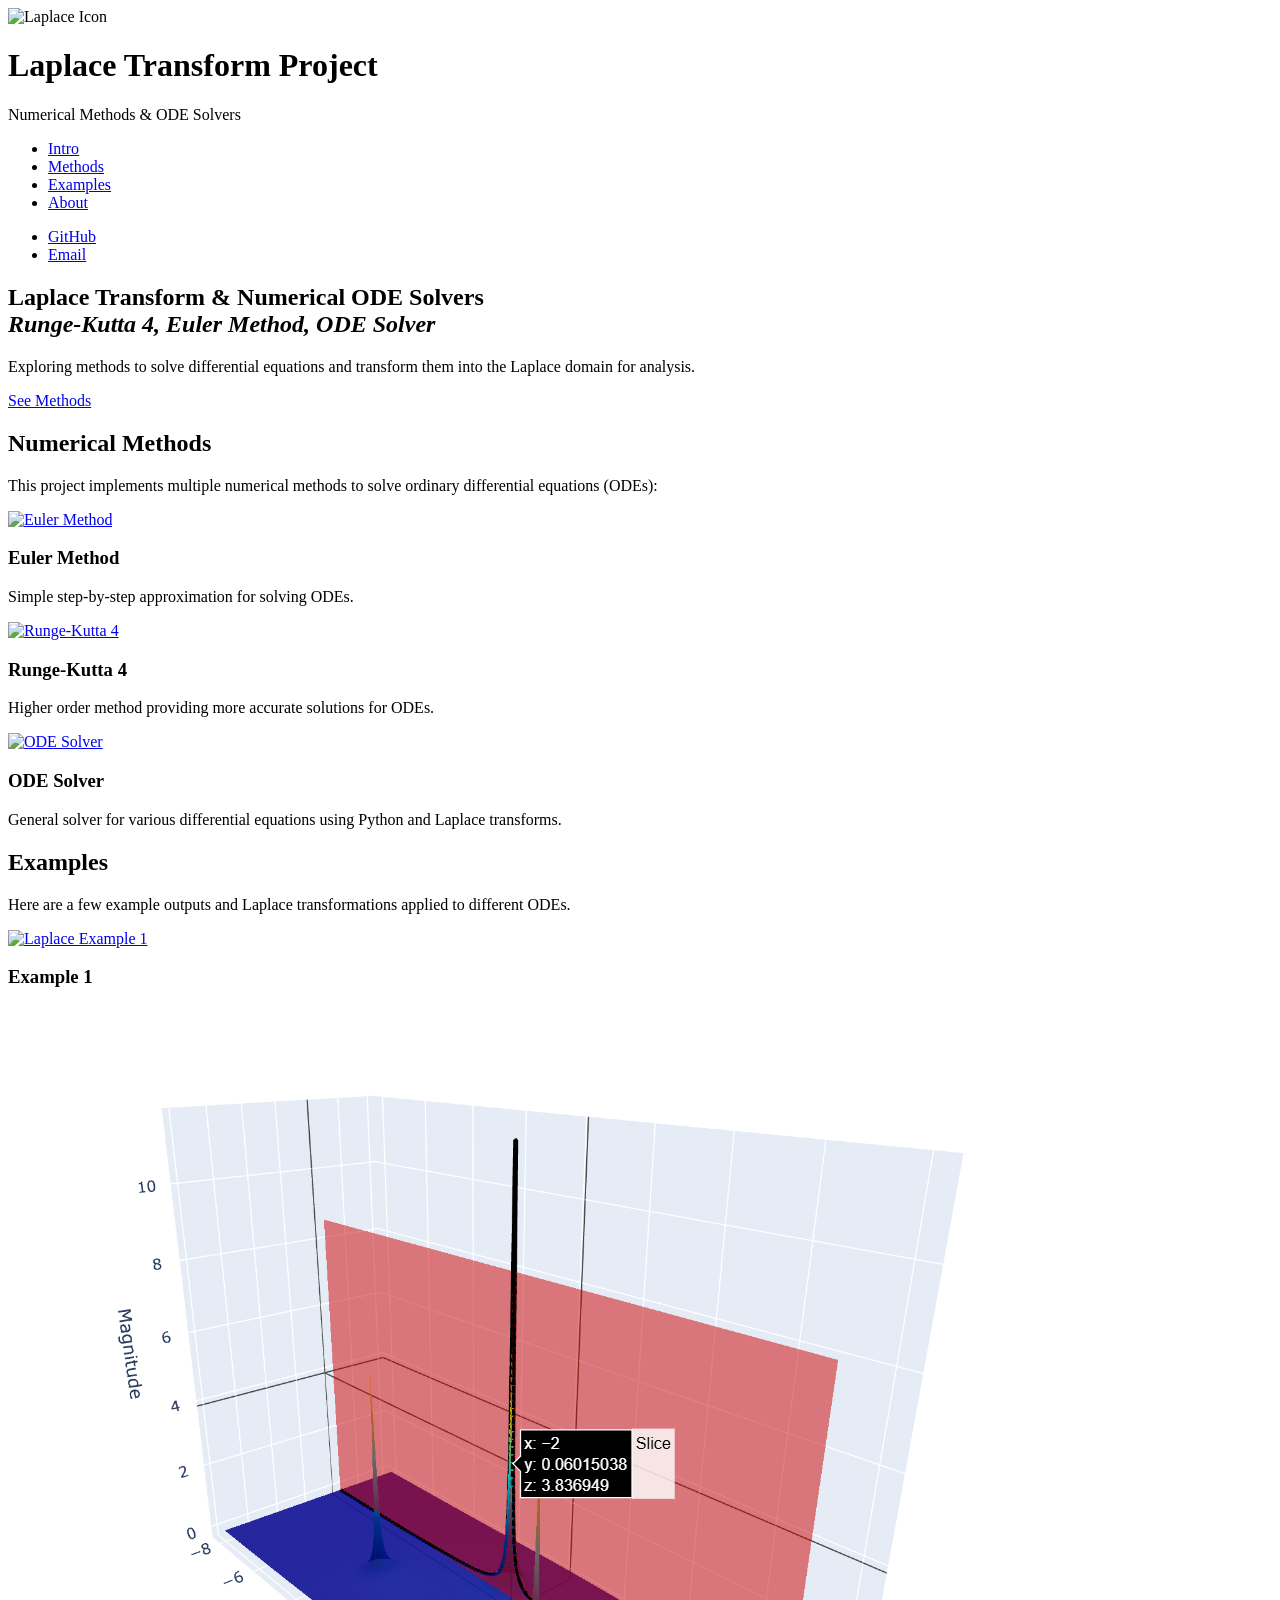
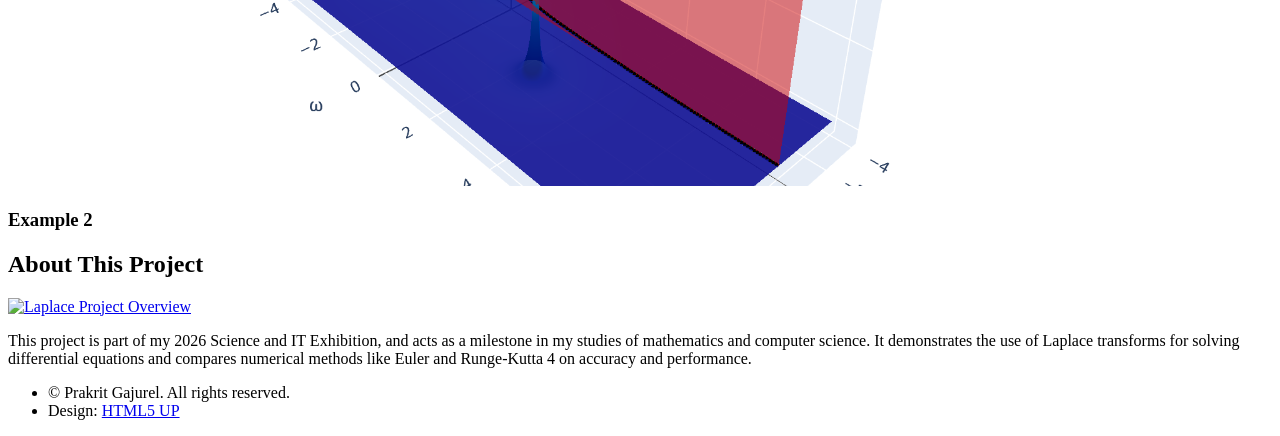
==== laplace.html @ b8f86371 "Create laplace.html" ====
<!DOCTYPE HTML>
<!--
	Prologue by HTML5 UP
	html5up.net | @ajlkn
	Free for personal and commercial use under the CCA 3.0 license (html5up.net/license)
-->
<html>
	<head>
		<title>Laplace Transform Project</title>
		<meta charset="utf-8" />
		<meta name="viewport" content="width=device-width, initial-scale=1, user-scalable=no" />
		<link rel="stylesheet" href="assets/css/main.css" />
	</head>
	<body class="is-preload">

		<!-- Header -->
		<div id="header">

			<div class="top">

				<!-- Logo -->
				<div id="logo">
					<span class="image avatar48"><img src="images/laplace_icon.png" alt="Laplace Icon" /></span>
					<h1 id="title">Laplace Transform Project</h1>
					<p>Numerical Methods & ODE Solvers</p>
				</div>

				<!-- Nav -->
				<nav id="nav">
					<ul>
						<li><a href="#top" id="top-link"><span class="icon solid fa-home">Intro</span></a></li>
						<li><a href="#methods" id="methods-link"><span class="icon solid fa-th">Methods</span></a></li>
						<li><a href="#examples" id="examples-link"><span class="icon solid fa-code">Examples</span></a></li>
						<li><a href="#about" id="about-link"><span class="icon solid fa-user">About</span></a></li>
					</ul>
				</nav>

			</div>

			<div class="bottom">

				<!-- Social Icons -->
				<ul class="icons">
					<li><a href="https://github.com/GodChungus" class="icon brands fa-github"><span class="label">GitHub</span></a></li>
					<li><a href="mailto:pgajurel111@gmail.com" class="icon solid fa-envelope"><span class="label">Email</span></a></li>
				</ul>

			</div>

		</div>

		<!-- Main -->
		<div id="main">

			<!-- Intro -->
			<section id="top" class="one dark cover">
				<div class="container">
					<header>
						<h2 class="alt">Laplace Transform & Numerical ODE Solvers<br />
						<em>Runge-Kutta 4, Euler Method, ODE Solver</em></h2>
						<p>Exploring methods to solve differential equations and transform them into the Laplace domain for analysis.</p>
					</header>
					<footer>
						<a href="#methods" class="button scrolly">See Methods</a>
					</footer>
				</div>
			</section>

			<!-- Methods -->
			<section id="methods" class="two">
				<div class="container">

					<header>
						<h2>Numerical Methods</h2>
					</header>

					<p>This project implements multiple numerical methods to solve ordinary differential equations (ODEs):</p>

					<div class="row">
						<div class="col-4 col-12-mobile">
							<article class="item">
								<a href="#" class="image fit"><img src="images/euler.png" alt="Euler Method" /></a>
								<header>
									<h3>Euler Method</h3>
								</header>
								<p>Simple step-by-step approximation for solving ODEs.</p>
							</article>
						</div>
						<div class="col-4 col-12-mobile">
							<article class="item">
								<a href="#" class="image fit"><img src="images/rk4.png" alt="Runge-Kutta 4" /></a>
								<header>
									<h3>Runge-Kutta 4</h3>
								</header>
								<p>Higher order method providing more accurate solutions for ODEs.</p>
							</article>
						</div>
						<div class="col-4 col-12-mobile">
							<article class="item">
								<a href="#" class="image fit"><img src="images/odesol.png" alt="ODE Solver" /></a>
								<header>
									<h3>ODE Solver</h3>
								</header>
								<p>General solver for various differential equations using Python and Laplace transforms.</p>
							</article>
						</div>
					</div>

				</div>
			</section>

			<!-- Examples -->
			<section id="examples" class="three">
				<div class="container">

					<header>
						<h2>Examples</h2>
					</header>

					<p>Here are a few example outputs and Laplace transformations applied to different ODEs.</p>

					<div class="row">
						<div class="col-6 col-12-mobile">
							<article class="item">
								<a href="#" class="image fit"><img src="images/laplacetrans.png" alt="Laplace Example 1" /></a>
								<header>
									<h3>Example 1</h3>
								</header>
							</article>
						</div>
						<div class="col-6 col-12-mobile">
							<article class="item">
								<a href="#" class="image fit"><img src="images/laplace ex.png" alt="Laplace Example 2" /></a>
								<header>
									<h3>Example 2</h3>
								</header>
							</article>
						</div>
					</div>

				</div>
			</section>

			<!-- About -->
			<section id="about" class="four">
				<div class="container">

					<header>
						<h2>About This Project</h2>
					</header>

					<a href="#" class="image featured"><img src="images/laplace_project.png" alt="Laplace Project Overview" /></a>

					<p>This project is part of my 2026 Science and IT Exhibition, and acts as a milestone in my studies
                        of mathematics and computer science. It demonstrates the use of Laplace transforms for solving 
                        differential equations and compares numerical methods like Euler and Runge-Kutta 4 on accuracy
                        and performance.</p>

				</div>
			</section>

		</div>

		<!-- Footer -->
		<div id="footer">
			<ul class="copyright">
				<li>&copy; Prakrit Gajurel. All rights reserved.</li>
				<li>Design: <a href="http://html5up.net">HTML5 UP</a></li>
			</ul>
		</div>

		<!-- Scripts -->
		<script src="assets/js/jquery.min.js"></script>
		<script src="assets/js/jquery.scrolly.min.js"></script>
		<script src="assets/js/jquery.scrollex.min.js"></script>
		<script src="assets/js/browser.min.js"></script>
		<script src="assets/js/breakpoints.min.js"></script>
		<script src="assets/js/util.js"></script>
		<script src="assets/js/main.js"></script>

	</body>
</html>
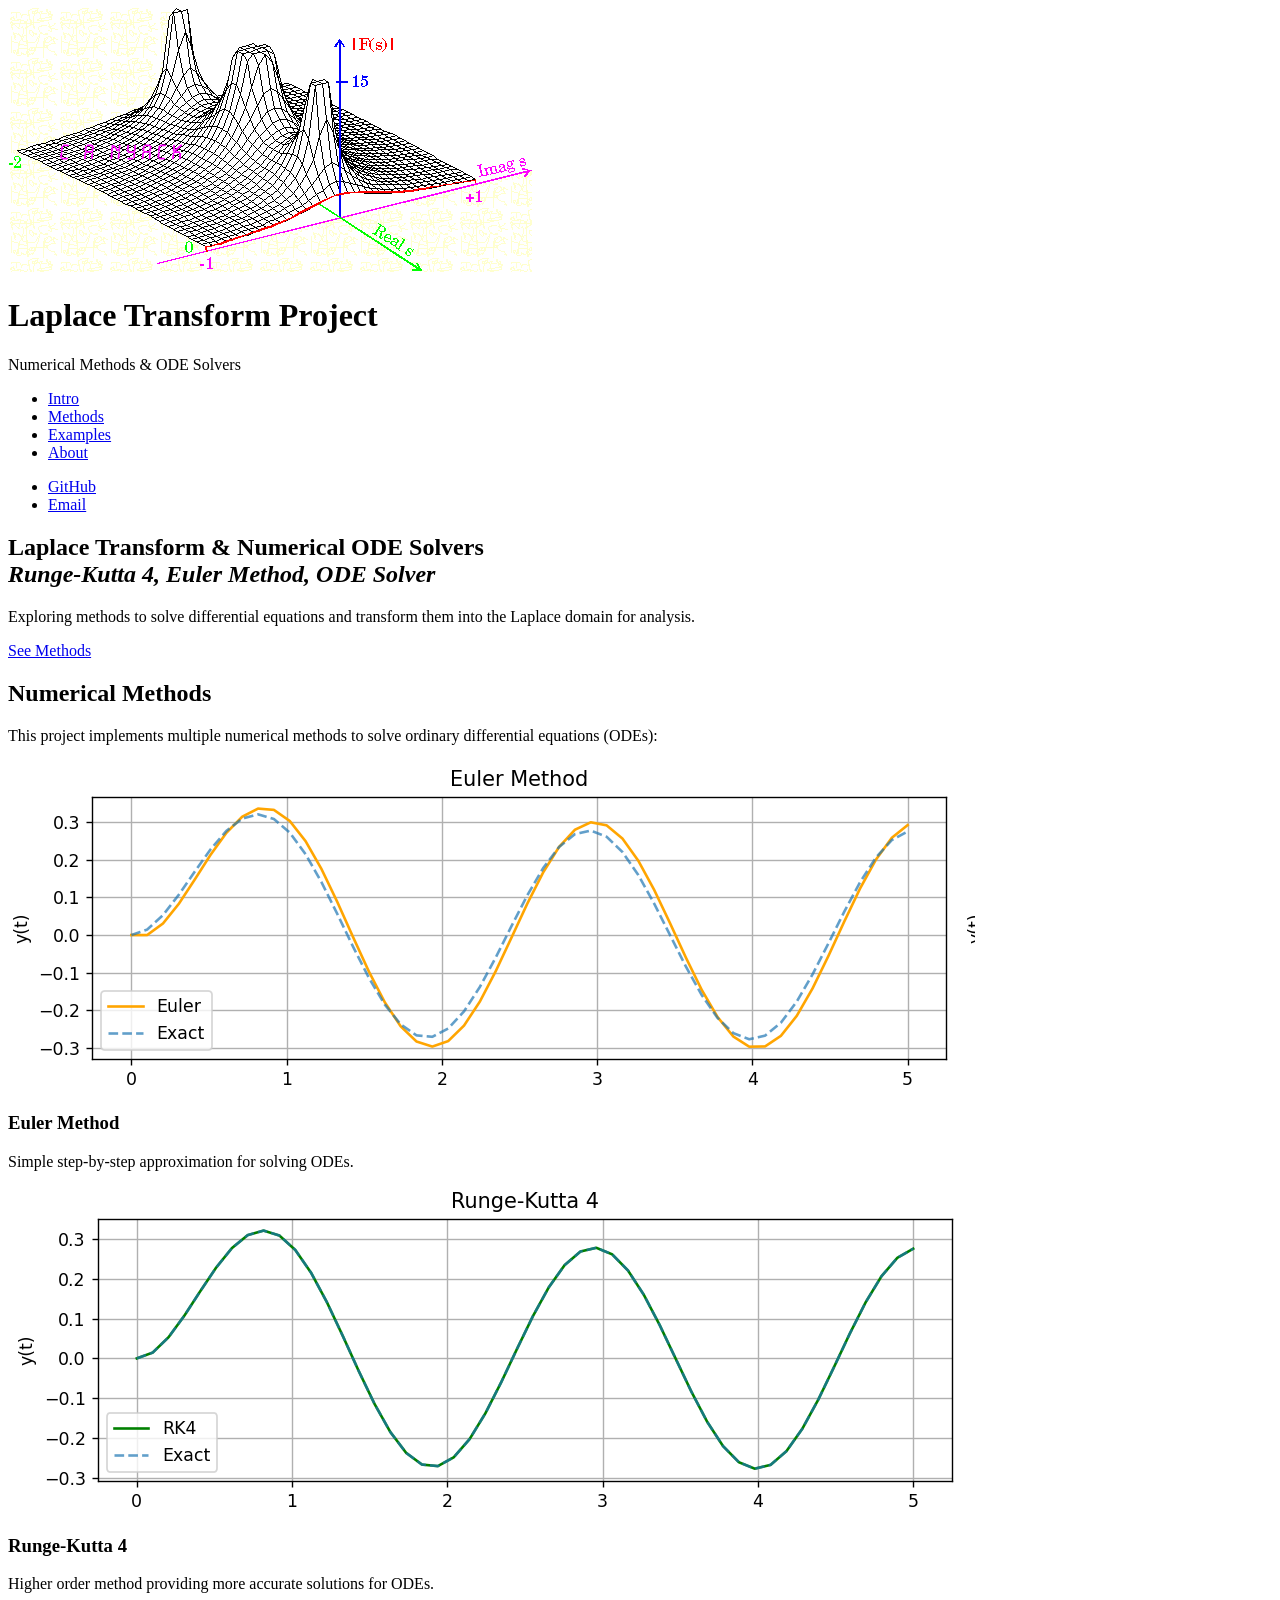
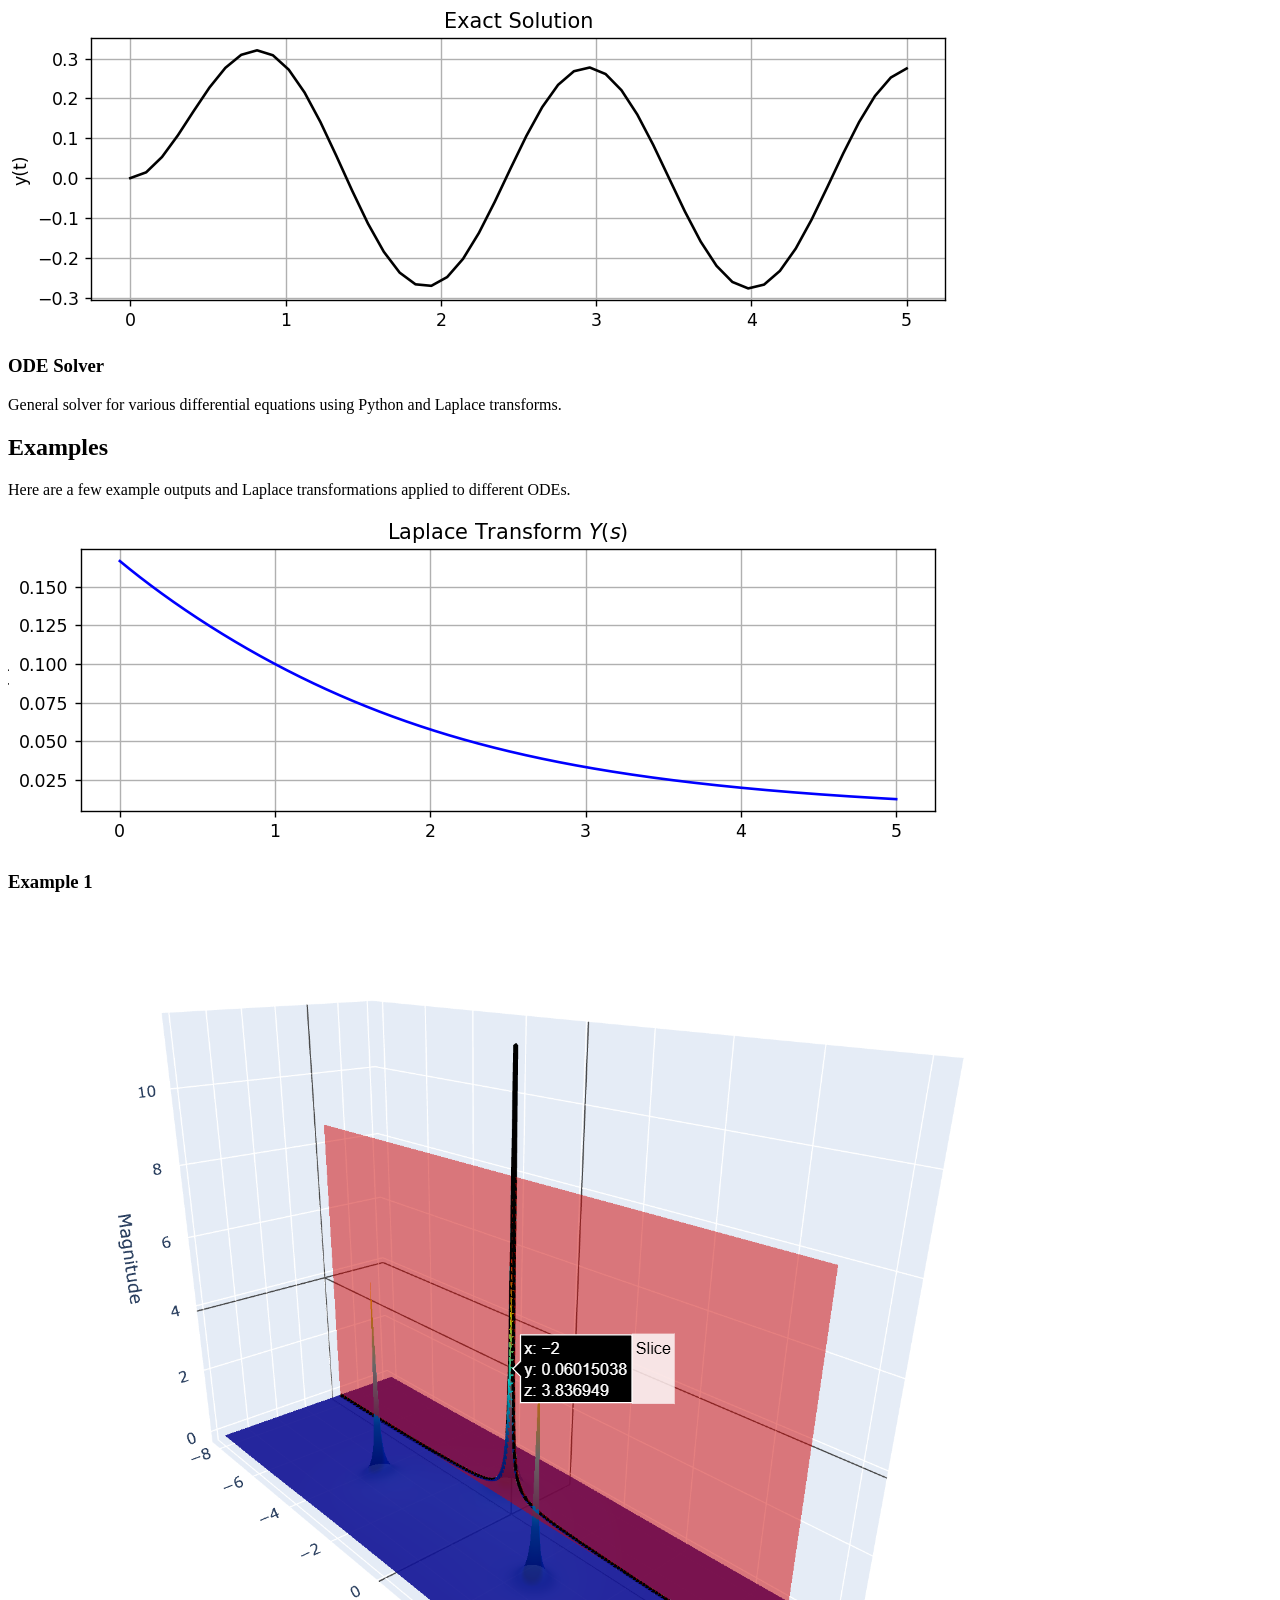
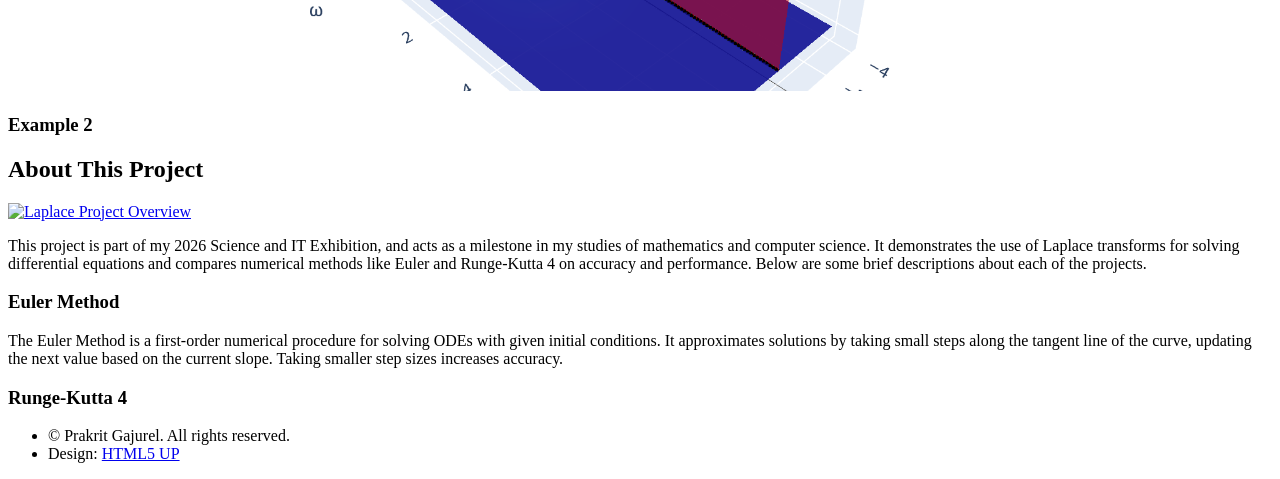
==== commit 649753cc: "Update laplace.html" ====
--- a/laplace.html
+++ b/laplace.html
@@ -154,7 +154,15 @@
 					<p>This project is part of my 2026 Science and IT Exhibition, and acts as a milestone in my studies
                         of mathematics and computer science. It demonstrates the use of Laplace transforms for solving 
                         differential equations and compares numerical methods like Euler and Runge-Kutta 4 on accuracy
-                        and performance.</p>
+                        and performance. Below are some brief descriptions about each of the projects.</p>
+					
+					<h3>Euler Method</h3>					
+						<p>The Euler Method is a first-order numerical procedure for solving ODEs with given initial conditions. It approximates
+							solutions by taking small steps along the tangent line of the curve, updating the next value based on the current
+							slope. Taking smaller step sizes increases accuracy.
+						</p>
+					
+					<h3> Runge-Kutta 4</h3>
 
 				</div>
 			</section>
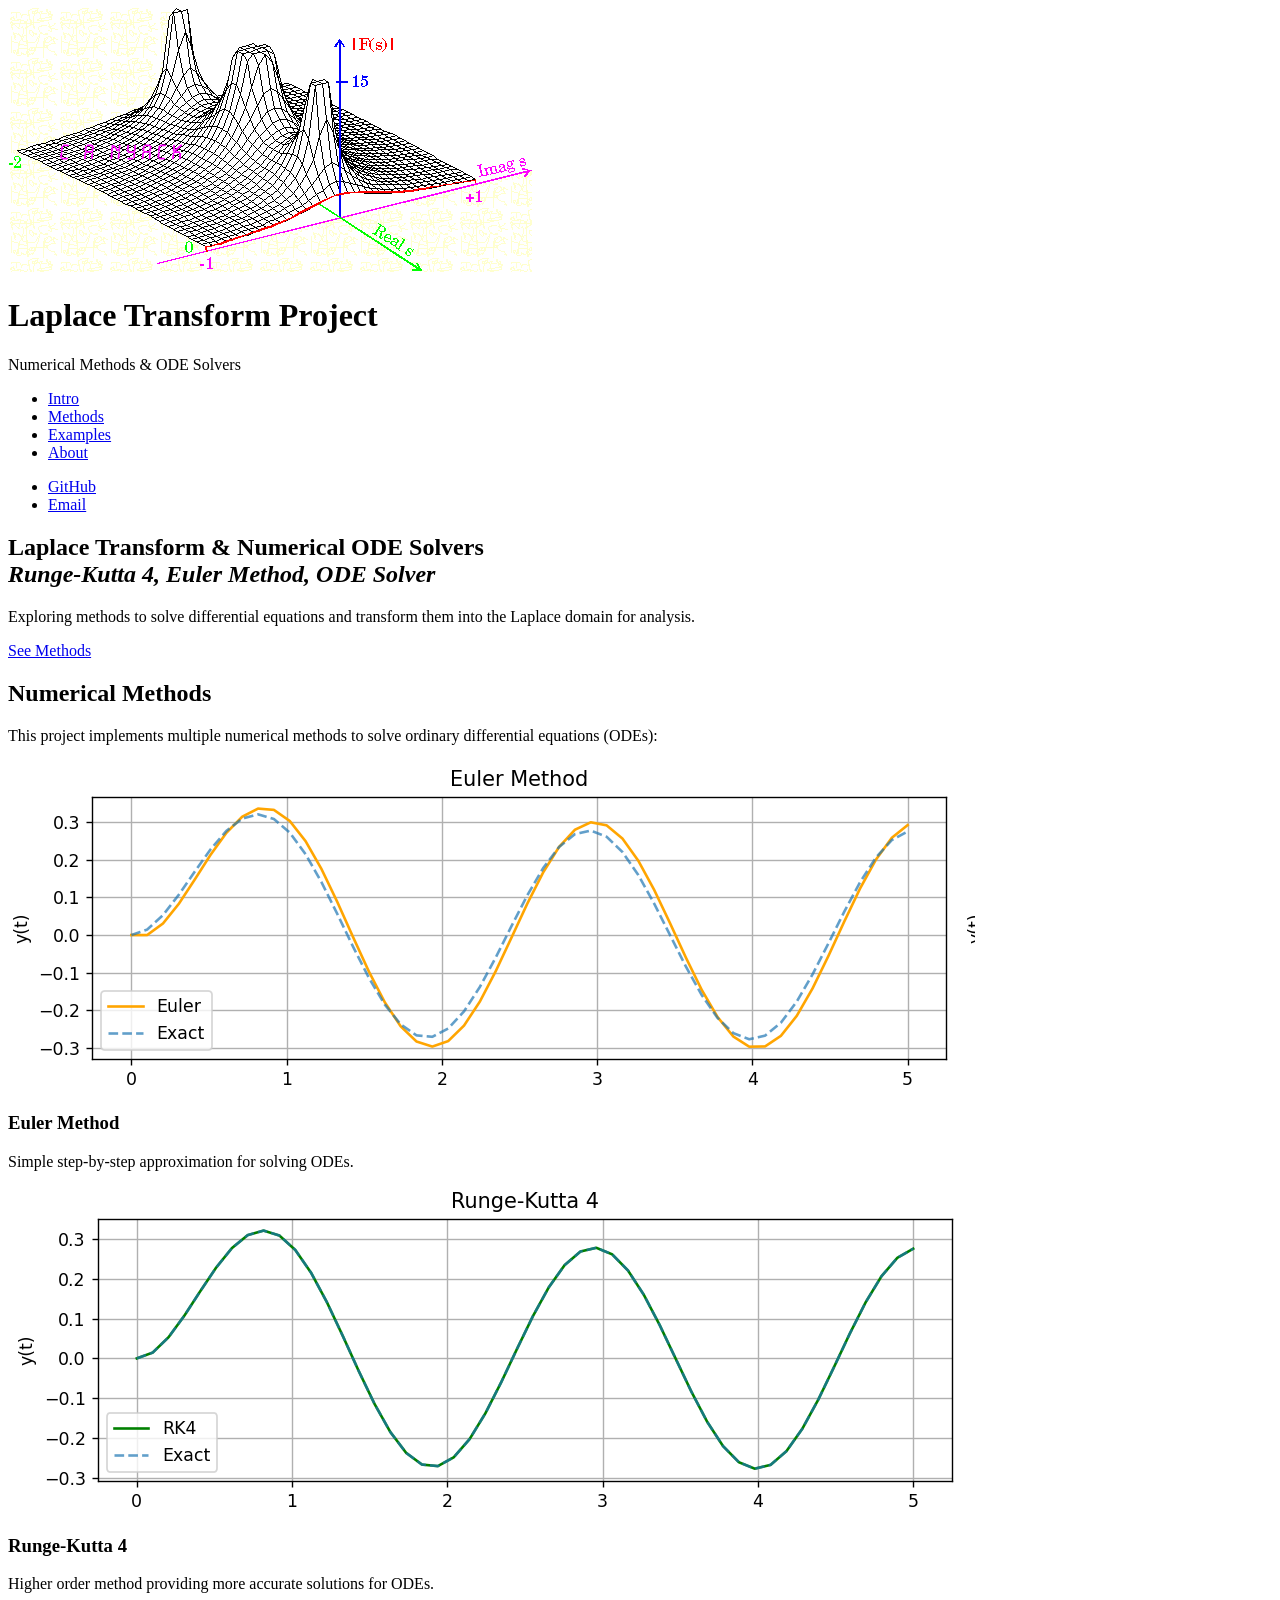
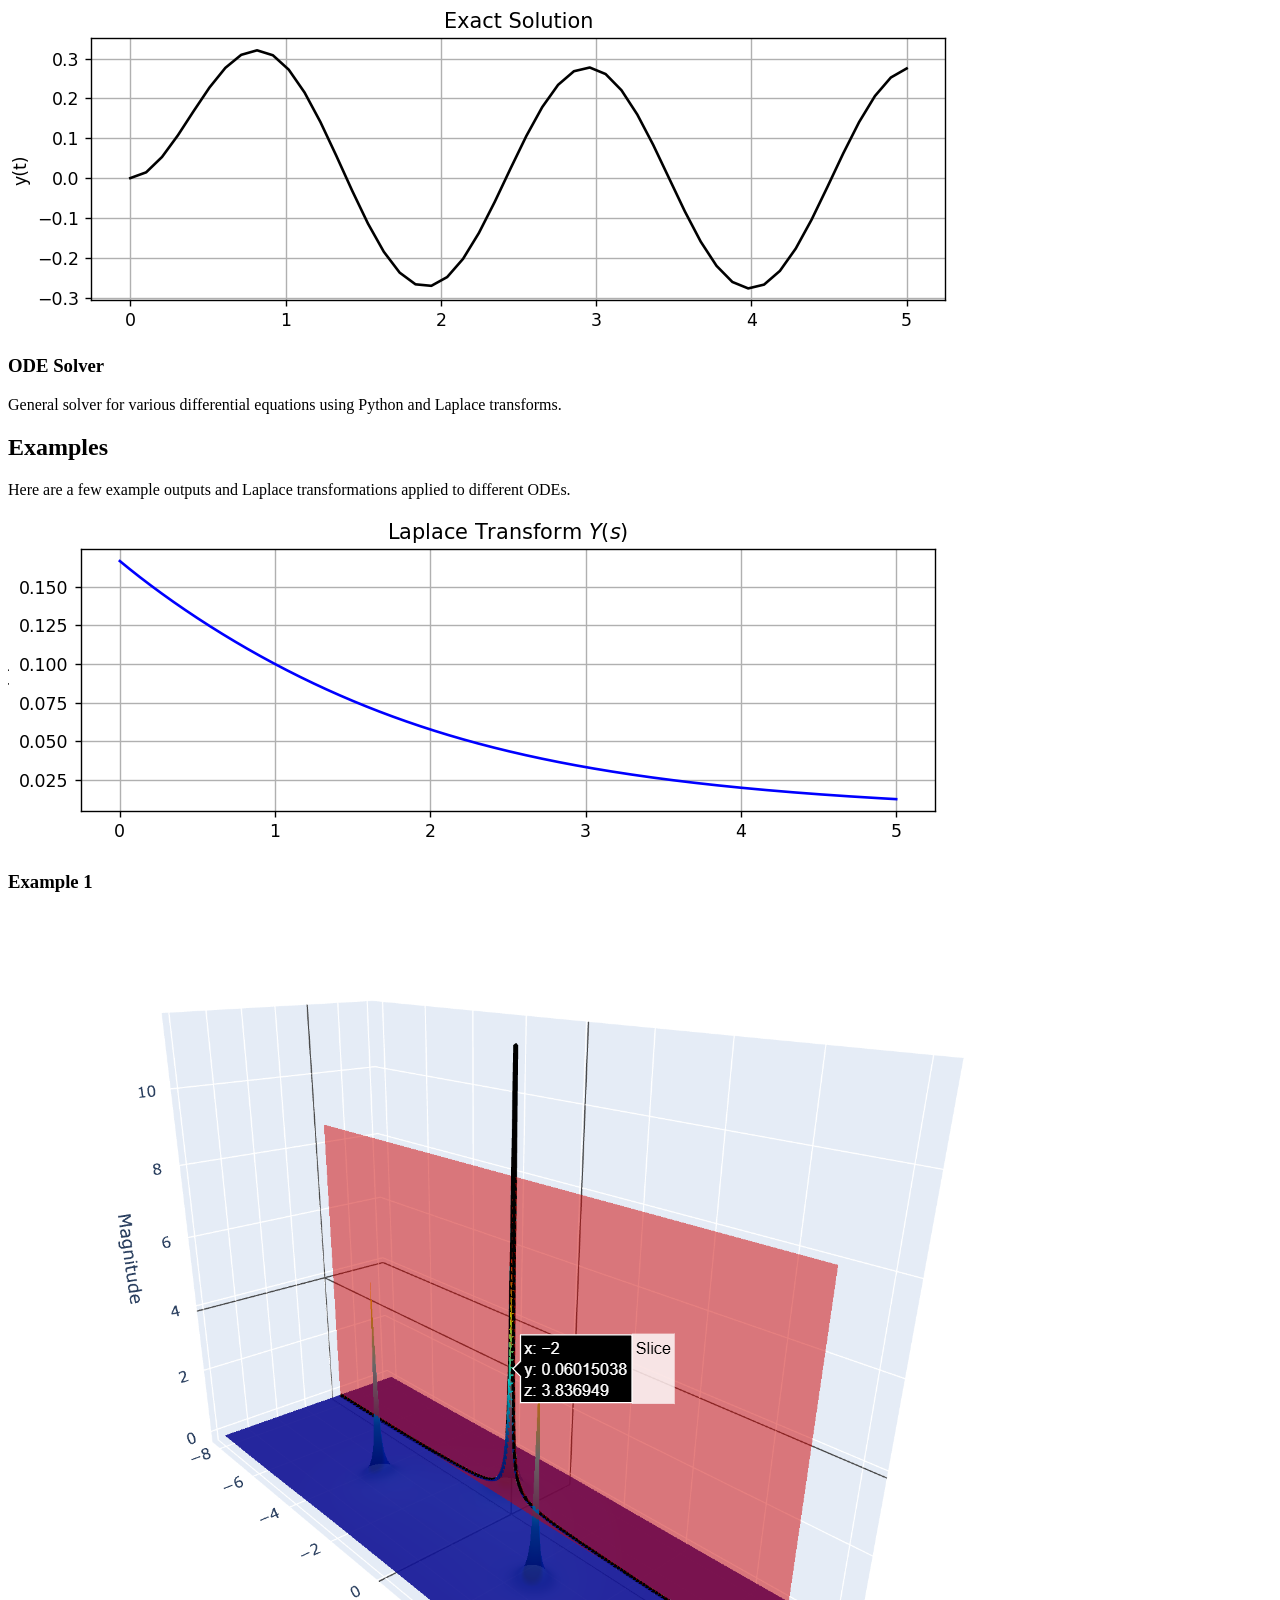
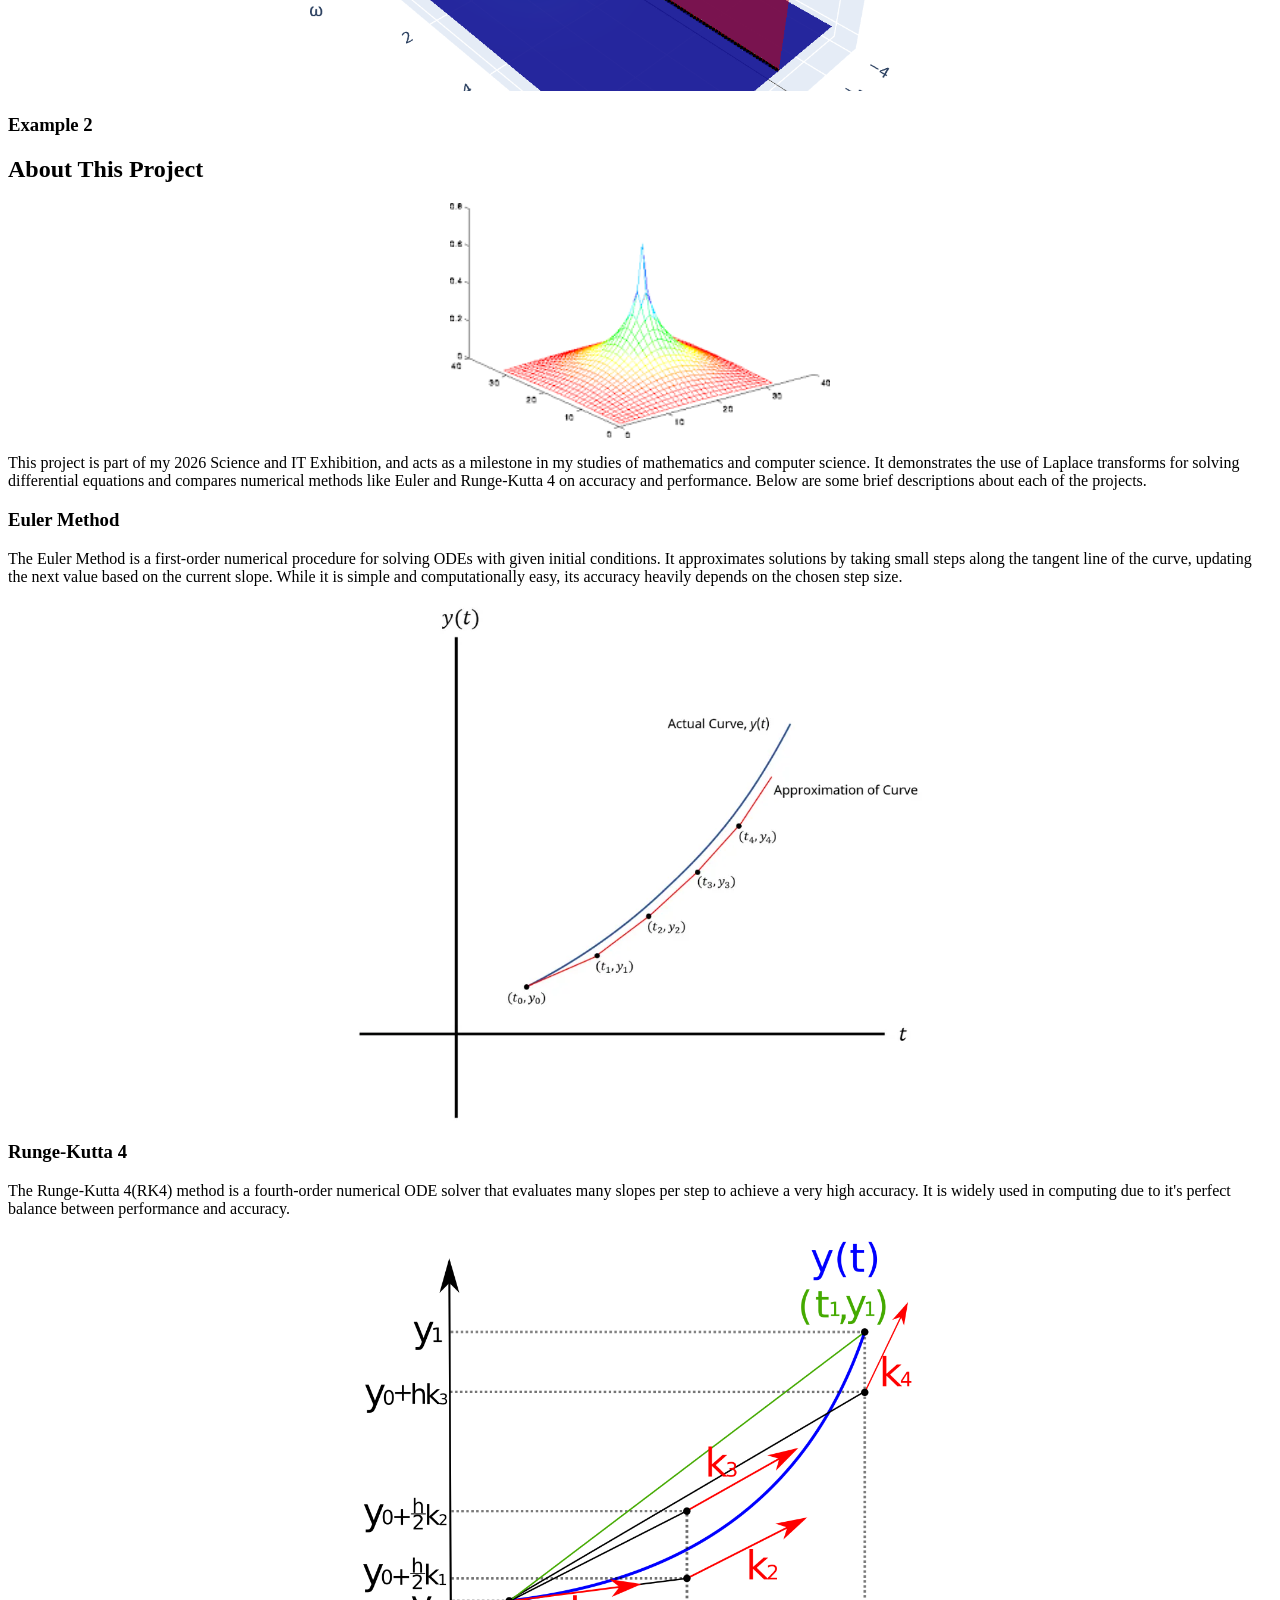
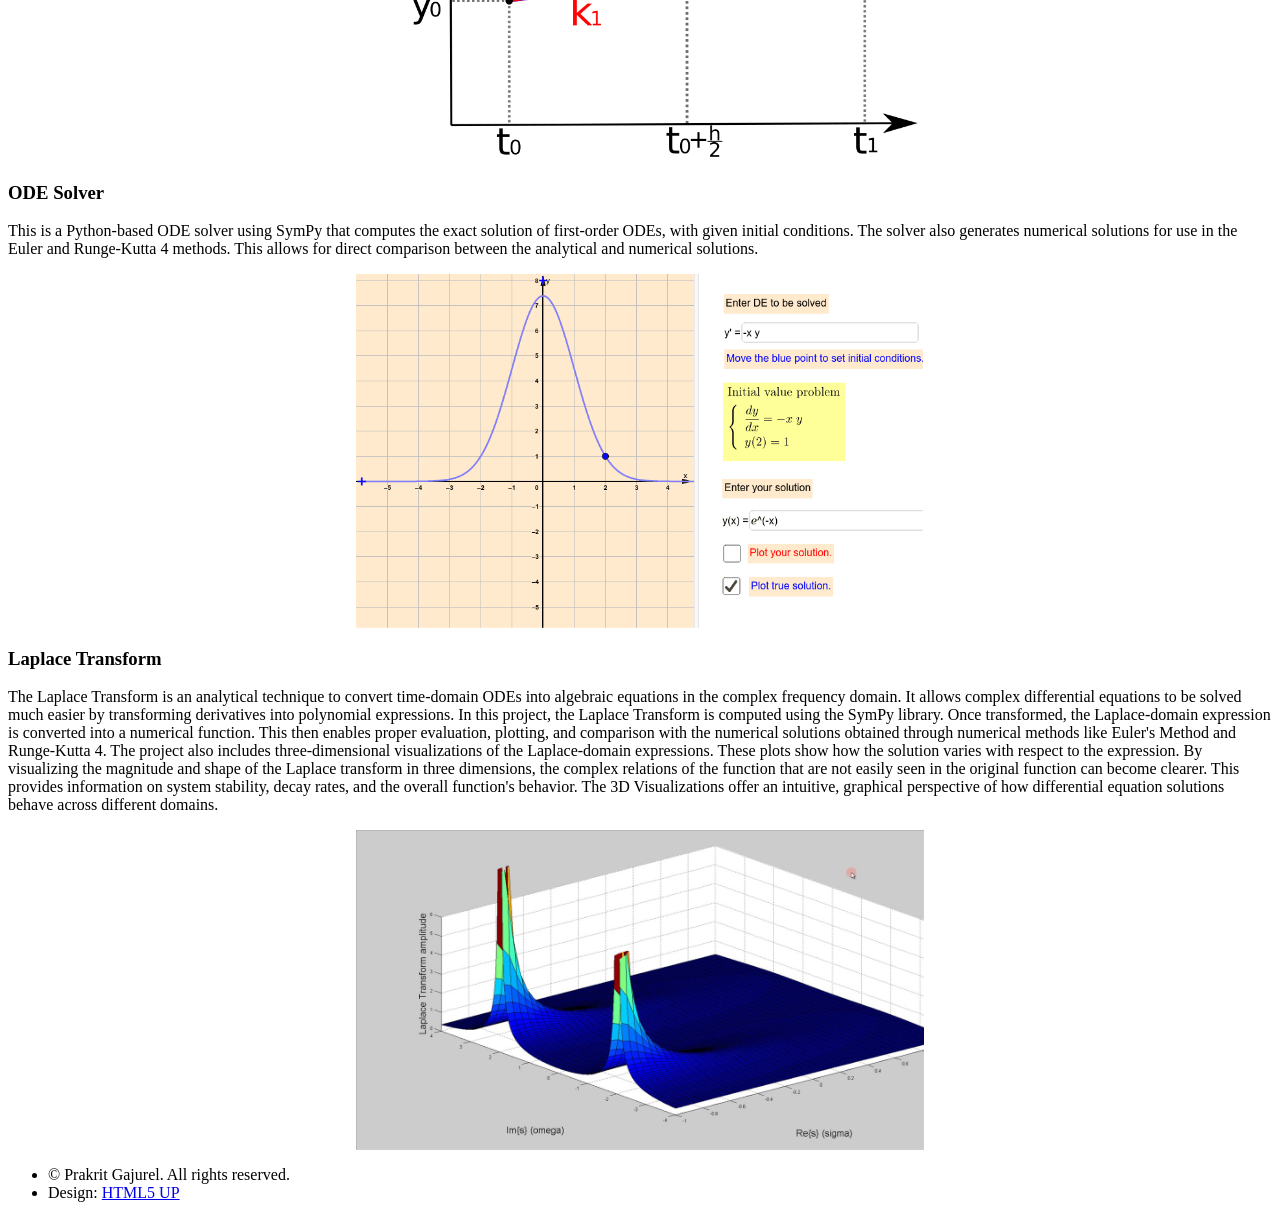
==== commit 21540773: "Update laplace.html" ====
--- a/laplace.html
+++ b/laplace.html
@@ -149,7 +149,7 @@
 						<h2>About This Project</h2>
 					</header>
 
-					<a href="#" class="image featured"><img src="images/laplace_project.png" alt="Laplace Project Overview" /></a>
+					<a href="#" class="image featured"><img src="images/laplace_project.png" style = "display: block; margin: 0 auto; width: 30%" alt="Laplace Project Overview" /></a>
 
 					<p>This project is part of my 2026 Science and IT Exhibition, and acts as a milestone in my studies
                         of mathematics and computer science. It demonstrates the use of Laplace transforms for solving 
@@ -159,10 +159,44 @@
 					<h3>Euler Method</h3>					
 						<p>The Euler Method is a first-order numerical procedure for solving ODEs with given initial conditions. It approximates
 							solutions by taking small steps along the tangent line of the curve, updating the next value based on the current
-							slope. Taking smaller step sizes increases accuracy.
+							slope. While it is simple and computationally easy, its accuracy heavily depends on the chosen step size.
 						</p>
+
+						<a href="#" class="image featured"><img src="images/eulerexp.png" style = "display:block; margin:0 auto; width:45%" alt = "Euler Method Example"></a>
 					
-					<h3> Runge-Kutta 4</h3>
+					<h3>Runge-Kutta 4</h3>
+					<p> The Runge-Kutta 4(RK4) method is a fourth-order numerical ODE solver that evaluates many slopes per step to achieve
+						a very high accuracy. It is widely used in computing due to it's perfect balance between performance and accuracy.
+					</p>
+
+					<a href="#" class = "image featured"><img src="images/rungekutta_exp.png" style = "display:block; margin: 0 auto; width: 45%" alt = "Runge Kutta 4"></a>
+
+					<h3>ODE Solver</h3>
+					<p> This is a Python-based ODE solver using SymPy that computes the exact solution of first-order ODEs, with given
+						initial conditions. The solver also generates numerical solutions for use in the Euler and Runge-Kutta 4 methods. This
+						allows for direct comparison between the analytical and numerical solutions.
+					</p>
+
+					<a href="#" class = "image featured"><img src="images/odesolve_exp.png" style = "display:block; margin: 0 auto; width: 45%" alt = "ODE Solver"></a>
+
+					<h3>Laplace Transform</h3>
+					<p>
+						The Laplace Transform is an analytical technique to convert time-domain ODEs into algebraic equations in the complex
+						frequency domain. It allows complex differential equations to be solved much easier by transforming derivatives into
+						polynomial expressions.
+
+						In this project, the Laplace Transform is computed using the SymPy library. Once transformed, the Laplace-domain expression
+						is converted into a numerical function. This then enables proper evaluation, plotting, and comparison with the numerical 
+						solutions obtained through numerical methods like Euler's Method and Runge-Kutta 4.
+
+						The project also includes three-dimensional visualizations of the Laplace-domain expressions. These plots show how the solution
+						varies with respect to the expression. By visualizing the magnitude and shape of the Laplace transform in three dimensions,
+						the complex relations of the function that are not easily seen in the original function can become clearer. This provides
+						information on system stability, decay rates, and the overall function's behavior. The 3D Visualizations offer an intuitive,
+						graphical perspective of how differential equation solutions behave across different domains.
+					</p>
+
+					<a href="#" class = "image featured"><img src="images/laplace_thing.jpg" style = "display:block; margin: 0 auto; width: 45%" alt = "ODE Solver"></a>
 
 				</div>
 			</section>
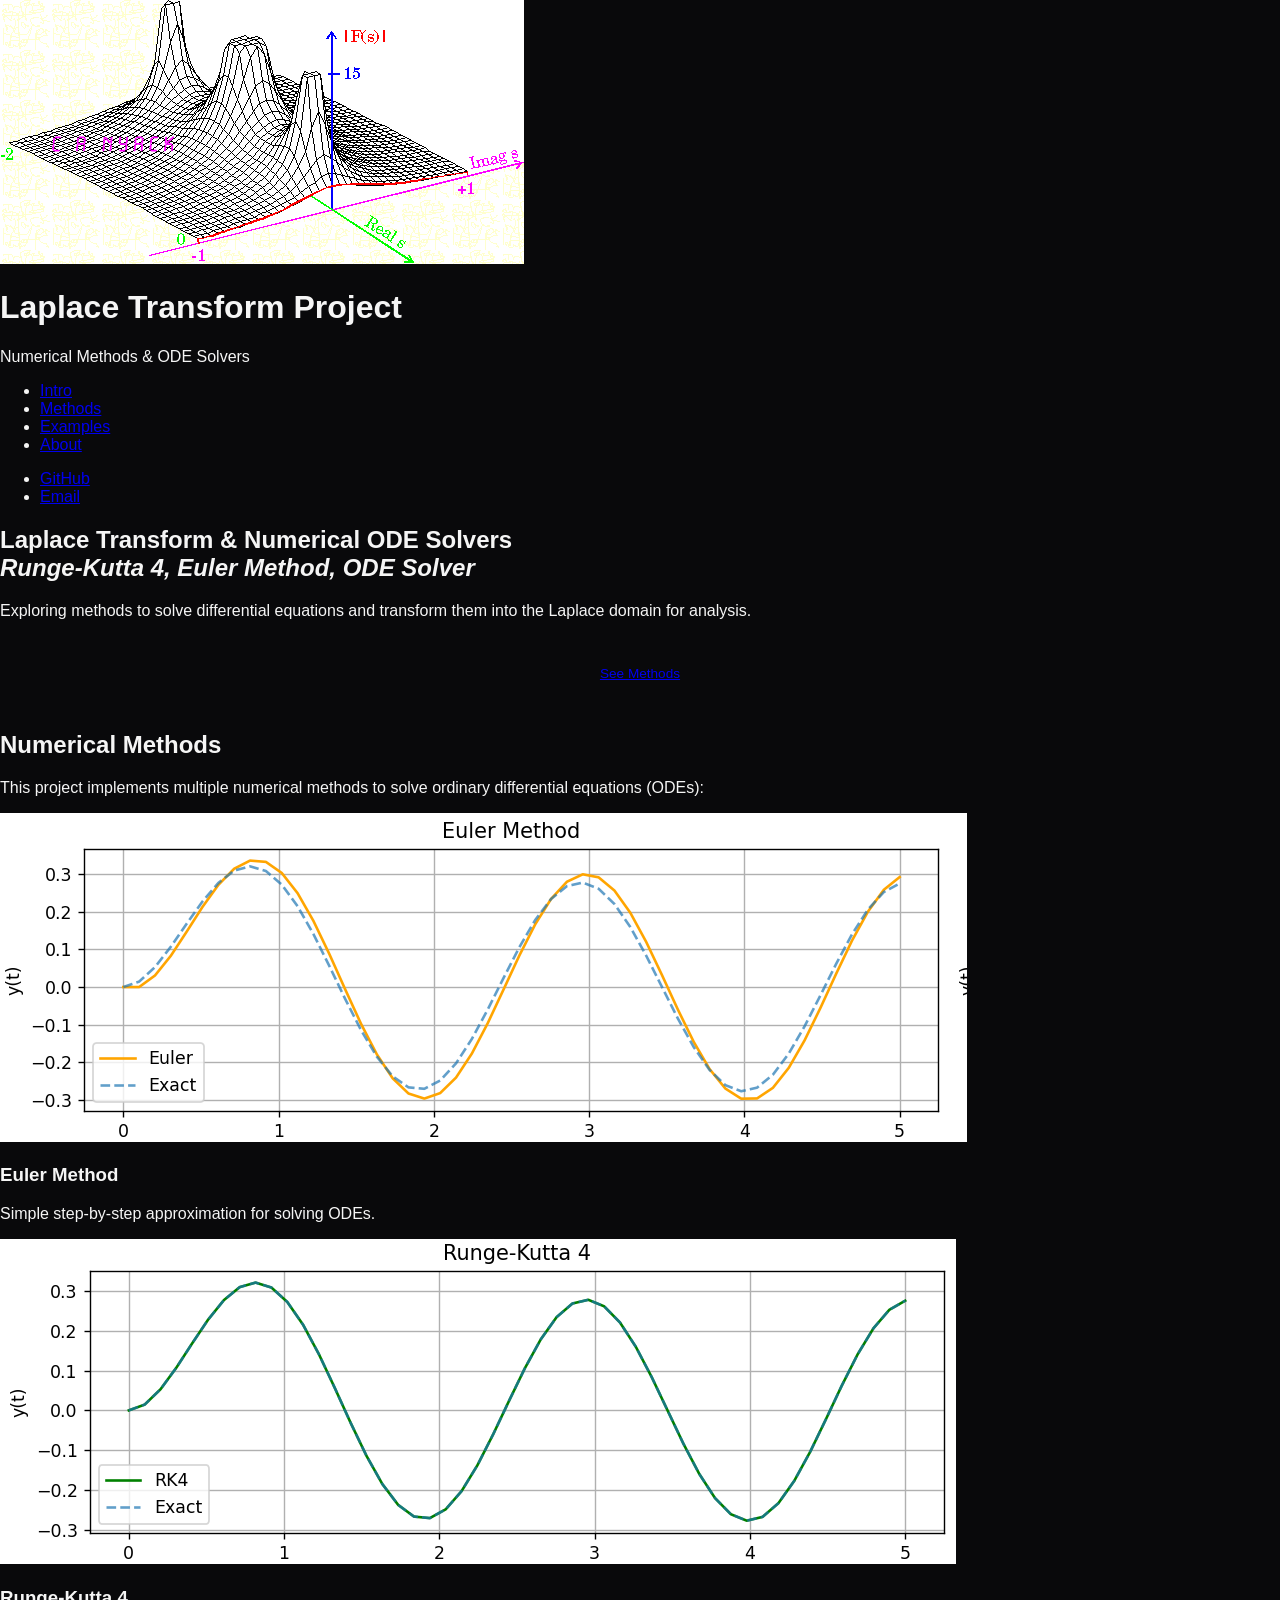
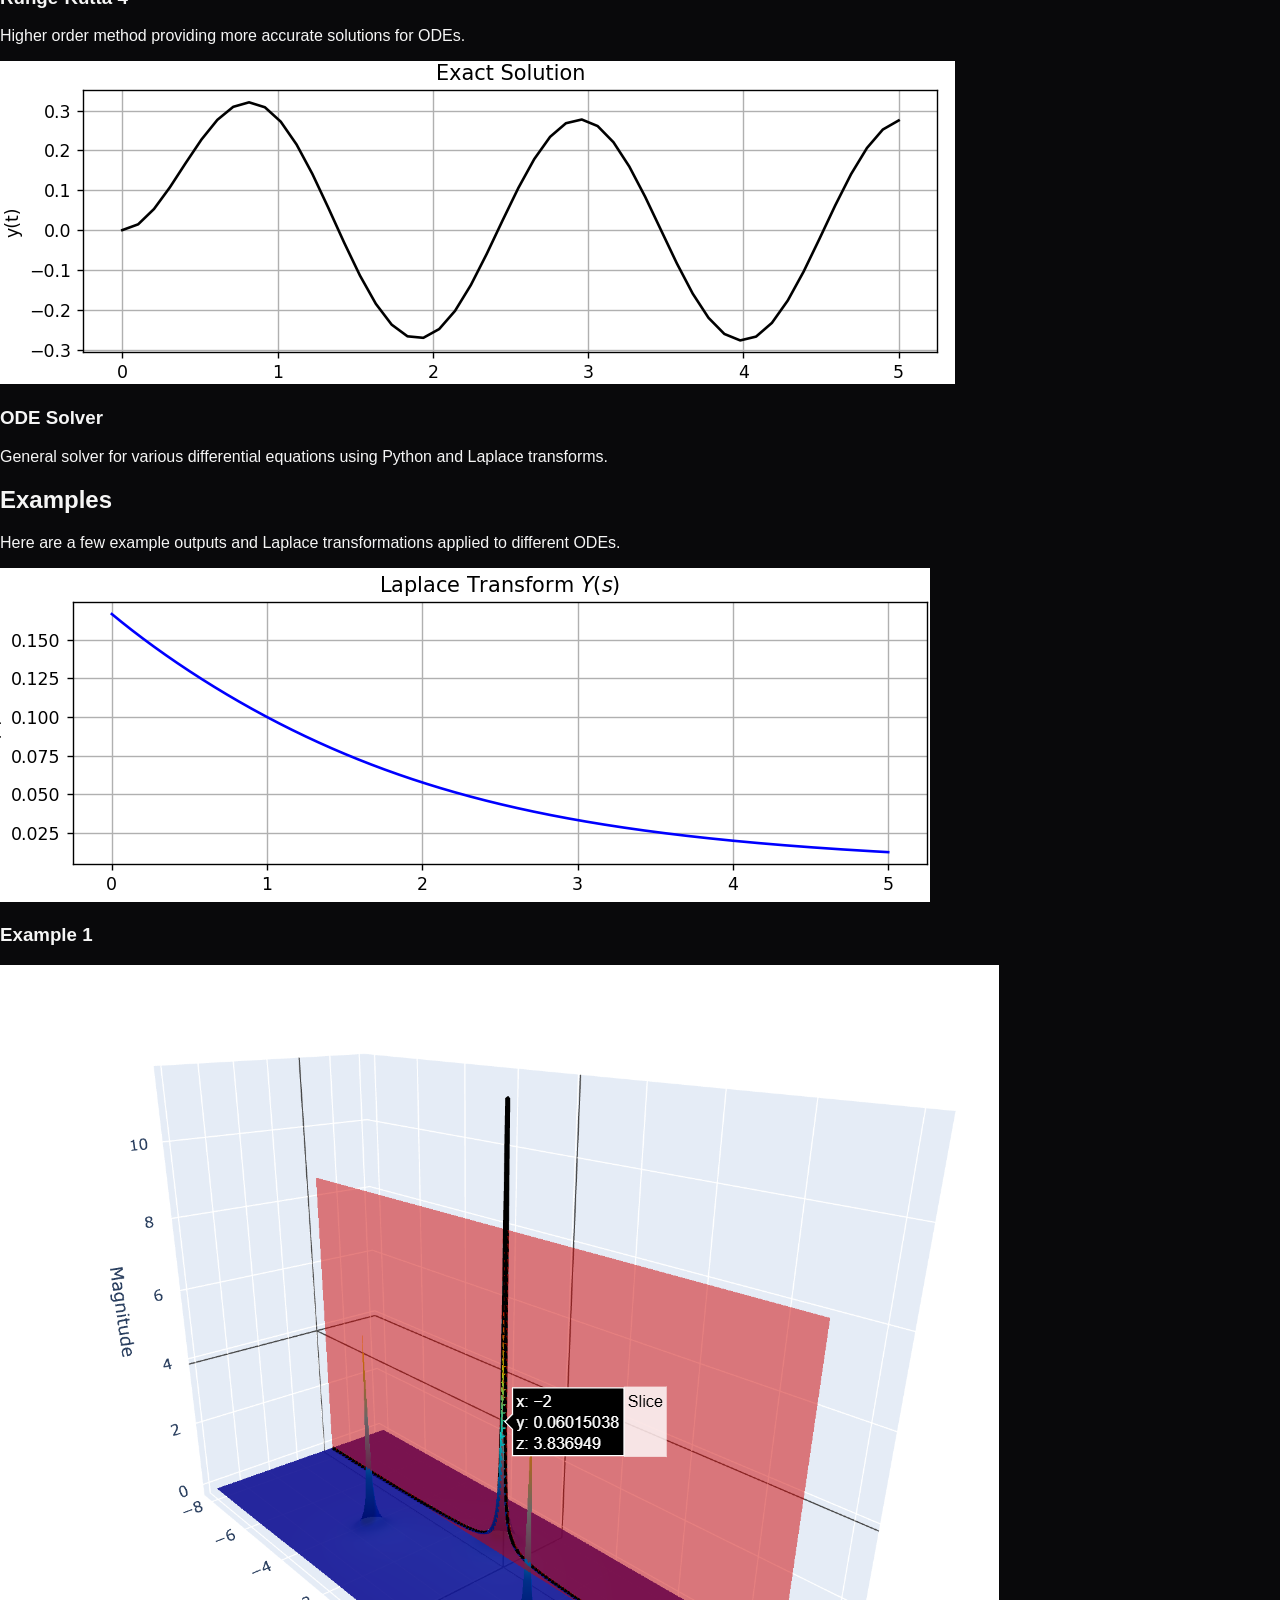
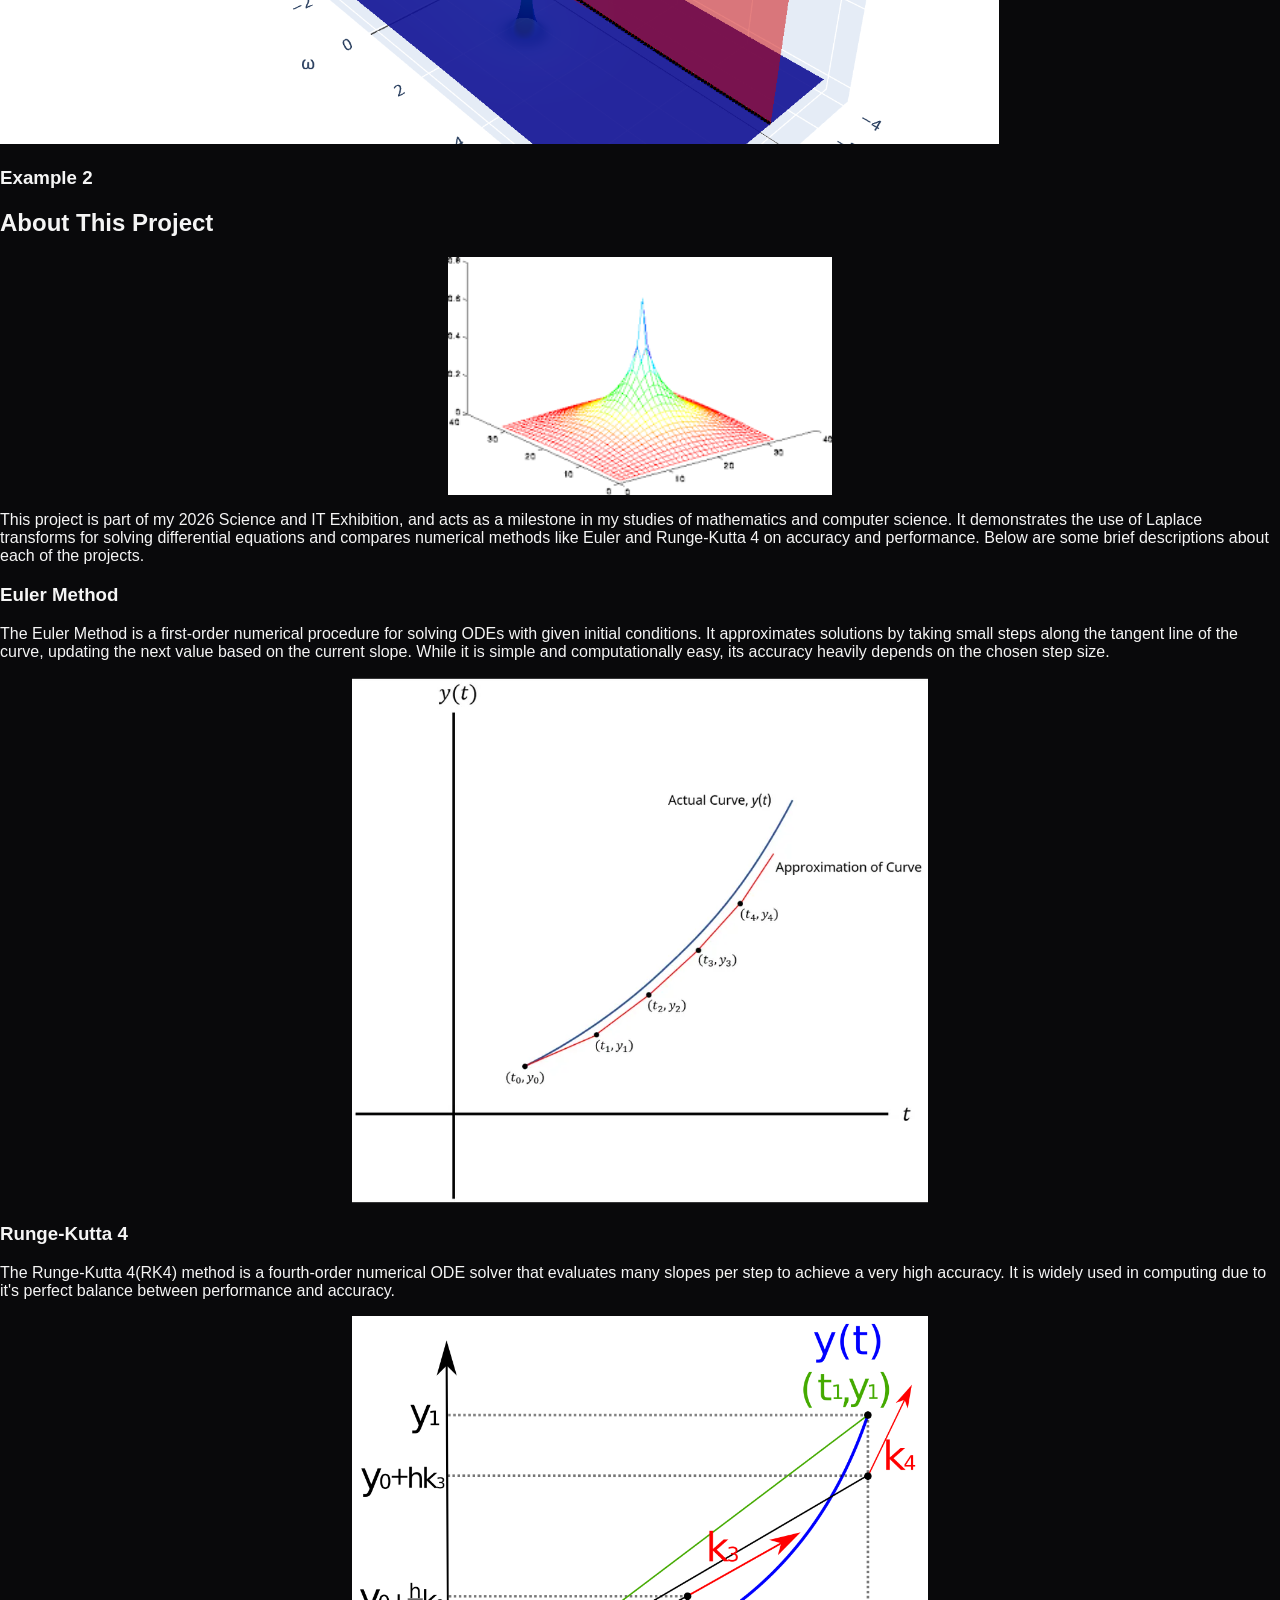
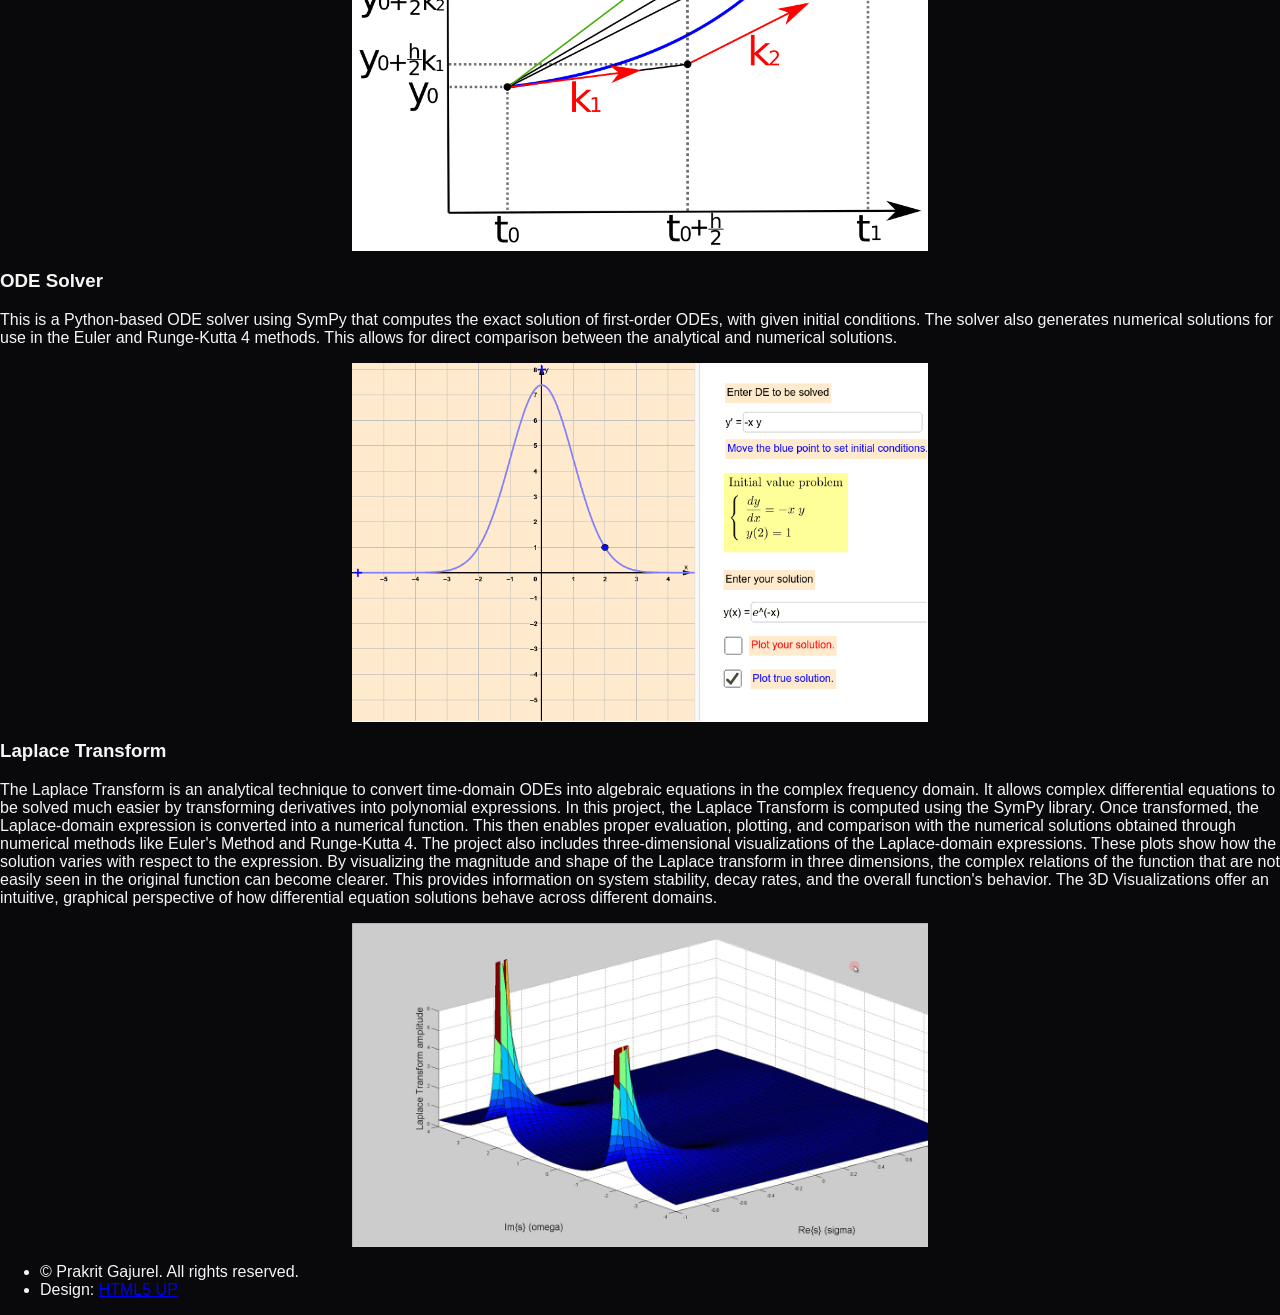
==== commit 291060f9: "Add files via upload" ====
--- a/laplace.html
+++ b/laplace.html
@@ -1,224 +1,224 @@
-<!DOCTYPE HTML>
-<!--
-	Prologue by HTML5 UP
-	html5up.net | @ajlkn
-	Free for personal and commercial use under the CCA 3.0 license (html5up.net/license)
--->
-<html>
-	<head>
-		<title>Laplace Transform Project</title>
-		<meta charset="utf-8" />
-		<meta name="viewport" content="width=device-width, initial-scale=1, user-scalable=no" />
-		<link rel="stylesheet" href="assets/css/main.css" />
-	</head>
-	<body class="is-preload">
-
-		<!-- Header -->
-		<div id="header">
-
-			<div class="top">
-
-				<!-- Logo -->
-				<div id="logo">
-					<span class="image avatar48"><img src="images/laplace_icon.png" alt="Laplace Icon" /></span>
-					<h1 id="title">Laplace Transform Project</h1>
-					<p>Numerical Methods & ODE Solvers</p>
-				</div>
-
-				<!-- Nav -->
-				<nav id="nav">
-					<ul>
-						<li><a href="#top" id="top-link"><span class="icon solid fa-home">Intro</span></a></li>
-						<li><a href="#methods" id="methods-link"><span class="icon solid fa-th">Methods</span></a></li>
-						<li><a href="#examples" id="examples-link"><span class="icon solid fa-code">Examples</span></a></li>
-						<li><a href="#about" id="about-link"><span class="icon solid fa-user">About</span></a></li>
-					</ul>
-				</nav>
-
-			</div>
-
-			<div class="bottom">
-
-				<!-- Social Icons -->
-				<ul class="icons">
-					<li><a href="https://github.com/GodChungus" class="icon brands fa-github"><span class="label">GitHub</span></a></li>
-					<li><a href="mailto:pgajurel111@gmail.com" class="icon solid fa-envelope"><span class="label">Email</span></a></li>
-				</ul>
-
-			</div>
-
-		</div>
-
-		<!-- Main -->
-		<div id="main">
-
-			<!-- Intro -->
-			<section id="top" class="one dark cover">
-				<div class="container">
-					<header>
-						<h2 class="alt">Laplace Transform & Numerical ODE Solvers<br />
-						<em>Runge-Kutta 4, Euler Method, ODE Solver</em></h2>
-						<p>Exploring methods to solve differential equations and transform them into the Laplace domain for analysis.</p>
-					</header>
-					<footer>
-						<a href="#methods" class="button scrolly">See Methods</a>
-					</footer>
-				</div>
-			</section>
-
-			<!-- Methods -->
-			<section id="methods" class="two">
-				<div class="container">
-
-					<header>
-						<h2>Numerical Methods</h2>
-					</header>
-
-					<p>This project implements multiple numerical methods to solve ordinary differential equations (ODEs):</p>
-
-					<div class="row">
-						<div class="col-4 col-12-mobile">
-							<article class="item">
-								<a href="#" class="image fit"><img src="images/euler.png" alt="Euler Method" /></a>
-								<header>
-									<h3>Euler Method</h3>
-								</header>
-								<p>Simple step-by-step approximation for solving ODEs.</p>
-							</article>
-						</div>
-						<div class="col-4 col-12-mobile">
-							<article class="item">
-								<a href="#" class="image fit"><img src="images/rk4.png" alt="Runge-Kutta 4" /></a>
-								<header>
-									<h3>Runge-Kutta 4</h3>
-								</header>
-								<p>Higher order method providing more accurate solutions for ODEs.</p>
-							</article>
-						</div>
-						<div class="col-4 col-12-mobile">
-							<article class="item">
-								<a href="#" class="image fit"><img src="images/odesol.png" alt="ODE Solver" /></a>
-								<header>
-									<h3>ODE Solver</h3>
-								</header>
-								<p>General solver for various differential equations using Python and Laplace transforms.</p>
-							</article>
-						</div>
-					</div>
-
-				</div>
-			</section>
-
-			<!-- Examples -->
-			<section id="examples" class="three">
-				<div class="container">
-
-					<header>
-						<h2>Examples</h2>
-					</header>
-
-					<p>Here are a few example outputs and Laplace transformations applied to different ODEs.</p>
-
-					<div class="row">
-						<div class="col-6 col-12-mobile">
-							<article class="item">
-								<a href="#" class="image fit"><img src="images/laplacetrans.png" alt="Laplace Example 1" /></a>
-								<header>
-									<h3>Example 1</h3>
-								</header>
-							</article>
-						</div>
-						<div class="col-6 col-12-mobile">
-							<article class="item">
-								<a href="#" class="image fit"><img src="images/laplace ex.png" alt="Laplace Example 2" /></a>
-								<header>
-									<h3>Example 2</h3>
-								</header>
-							</article>
-						</div>
-					</div>
-
-				</div>
-			</section>
-
-			<!-- About -->
-			<section id="about" class="four">
-				<div class="container">
-
-					<header>
-						<h2>About This Project</h2>
-					</header>
-
-					<a href="#" class="image featured"><img src="images/laplace_project.png" style = "display: block; margin: 0 auto; width: 30%" alt="Laplace Project Overview" /></a>
-
-					<p>This project is part of my 2026 Science and IT Exhibition, and acts as a milestone in my studies
-                        of mathematics and computer science. It demonstrates the use of Laplace transforms for solving 
-                        differential equations and compares numerical methods like Euler and Runge-Kutta 4 on accuracy
-                        and performance. Below are some brief descriptions about each of the projects.</p>
-					
-					<h3>Euler Method</h3>					
-						<p>The Euler Method is a first-order numerical procedure for solving ODEs with given initial conditions. It approximates
-							solutions by taking small steps along the tangent line of the curve, updating the next value based on the current
-							slope. While it is simple and computationally easy, its accuracy heavily depends on the chosen step size.
-						</p>
-
-						<a href="#" class="image featured"><img src="images/eulerexp.png" style = "display:block; margin:0 auto; width:45%" alt = "Euler Method Example"></a>
-					
-					<h3>Runge-Kutta 4</h3>
-					<p> The Runge-Kutta 4(RK4) method is a fourth-order numerical ODE solver that evaluates many slopes per step to achieve
-						a very high accuracy. It is widely used in computing due to it's perfect balance between performance and accuracy.
-					</p>
-
-					<a href="#" class = "image featured"><img src="images/rungekutta_exp.png" style = "display:block; margin: 0 auto; width: 45%" alt = "Runge Kutta 4"></a>
-
-					<h3>ODE Solver</h3>
-					<p> This is a Python-based ODE solver using SymPy that computes the exact solution of first-order ODEs, with given
-						initial conditions. The solver also generates numerical solutions for use in the Euler and Runge-Kutta 4 methods. This
-						allows for direct comparison between the analytical and numerical solutions.
-					</p>
-
-					<a href="#" class = "image featured"><img src="images/odesolve_exp.png" style = "display:block; margin: 0 auto; width: 45%" alt = "ODE Solver"></a>
-
-					<h3>Laplace Transform</h3>
-					<p>
-						The Laplace Transform is an analytical technique to convert time-domain ODEs into algebraic equations in the complex
-						frequency domain. It allows complex differential equations to be solved much easier by transforming derivatives into
-						polynomial expressions.
-
-						In this project, the Laplace Transform is computed using the SymPy library. Once transformed, the Laplace-domain expression
-						is converted into a numerical function. This then enables proper evaluation, plotting, and comparison with the numerical 
-						solutions obtained through numerical methods like Euler's Method and Runge-Kutta 4.
-
-						The project also includes three-dimensional visualizations of the Laplace-domain expressions. These plots show how the solution
-						varies with respect to the expression. By visualizing the magnitude and shape of the Laplace transform in three dimensions,
-						the complex relations of the function that are not easily seen in the original function can become clearer. This provides
-						information on system stability, decay rates, and the overall function's behavior. The 3D Visualizations offer an intuitive,
-						graphical perspective of how differential equation solutions behave across different domains.
-					</p>
-
-					<a href="#" class = "image featured"><img src="images/laplace_thing.jpg" style = "display:block; margin: 0 auto; width: 45%" alt = "ODE Solver"></a>
-
-				</div>
-			</section>
-
-		</div>
-
-		<!-- Footer -->
-		<div id="footer">
-			<ul class="copyright">
-				<li>&copy; Prakrit Gajurel. All rights reserved.</li>
-				<li>Design: <a href="http://html5up.net">HTML5 UP</a></li>
-			</ul>
-		</div>
-
-		<!-- Scripts -->
-		<script src="assets/js/jquery.min.js"></script>
-		<script src="assets/js/jquery.scrolly.min.js"></script>
-		<script src="assets/js/jquery.scrollex.min.js"></script>
-		<script src="assets/js/browser.min.js"></script>
-		<script src="assets/js/breakpoints.min.js"></script>
-		<script src="assets/js/util.js"></script>
-		<script src="assets/js/main.js"></script>
-
-	</body>
-</html>
+<!DOCTYPE HTML>
+<!--
+	Prologue by HTML5 UP
+	html5up.net | @ajlkn
+	Free for personal and commercial use under the CCA 3.0 license (html5up.net/license)
+-->
+<html>
+	<head>
+		<title>Laplace Transform Project</title>
+		<meta charset="utf-8" />
+		<meta name="viewport" content="width=device-width, initial-scale=1, user-scalable=no" />
+		<link rel="stylesheet" href="assets/css/main.css" />
+	</head>
+	<body class="is-preload">
+
+		<!-- Header -->
+		<div id="header">
+
+			<div class="top">
+
+				<!-- Logo -->
+				<div id="logo">
+					<span class="image avatar48"><img src="images/laplace_icon.png" alt="Laplace Icon" /></span>
+					<h1 id="title">Laplace Transform Project</h1>
+					<p>Numerical Methods & ODE Solvers</p>
+				</div>
+
+				<!-- Nav -->
+				<nav id="nav">
+					<ul>
+						<li><a href="#top" id="top-link"><span class="icon solid fa-home">Intro</span></a></li>
+						<li><a href="#methods" id="methods-link"><span class="icon solid fa-th">Methods</span></a></li>
+						<li><a href="#examples" id="examples-link"><span class="icon solid fa-code">Examples</span></a></li>
+						<li><a href="#about" id="about-link"><span class="icon solid fa-user">About</span></a></li>
+					</ul>
+				</nav>
+
+			</div>
+
+			<div class="bottom">
+
+				<!-- Social Icons -->
+				<ul class="icons">
+					<li><a href="https://github.com/GodChungus" class="icon brands fa-github"><span class="label">GitHub</span></a></li>
+					<li><a href="mailto:pgajurel111@gmail.com" class="icon solid fa-envelope"><span class="label">Email</span></a></li>
+				</ul>
+
+			</div>
+
+		</div>
+
+		<!-- Main -->
+		<div id="main">
+
+			<!-- Intro -->
+			<section id="top" class="one dark cover">
+				<div class="container">
+					<header>
+						<h2 class="alt">Laplace Transform & Numerical ODE Solvers<br />
+						<em>Runge-Kutta 4, Euler Method, ODE Solver</em></h2>
+						<p>Exploring methods to solve differential equations and transform them into the Laplace domain for analysis.</p>
+					</header>
+					<footer>
+						<a href="#methods" class="button scrolly">See Methods</a>
+					</footer>
+				</div>
+			</section>
+
+			<!-- Methods -->
+			<section id="methods" class="two">
+				<div class="container">
+
+					<header>
+						<h2>Numerical Methods</h2>
+					</header>
+
+					<p>This project implements multiple numerical methods to solve ordinary differential equations (ODEs):</p>
+
+					<div class="row">
+						<div class="col-4 col-12-mobile">
+							<article class="item">
+								<a href="#" class="image fit"><img src="images/euler.png" alt="Euler Method" /></a>
+								<header>
+									<h3>Euler Method</h3>
+								</header>
+								<p>Simple step-by-step approximation for solving ODEs.</p>
+							</article>
+						</div>
+						<div class="col-4 col-12-mobile">
+							<article class="item">
+								<a href="#" class="image fit"><img src="images/rk4.png" alt="Runge-Kutta 4" /></a>
+								<header>
+									<h3>Runge-Kutta 4</h3>
+								</header>
+								<p>Higher order method providing more accurate solutions for ODEs.</p>
+							</article>
+						</div>
+						<div class="col-4 col-12-mobile">
+							<article class="item">
+								<a href="#" class="image fit"><img src="images/odesol.png" alt="ODE Solver" /></a>
+								<header>
+									<h3>ODE Solver</h3>
+								</header>
+								<p>General solver for various differential equations using Python and Laplace transforms.</p>
+							</article>
+						</div>
+					</div>
+
+				</div>
+			</section>
+
+			<!-- Examples -->
+			<section id="examples" class="three">
+				<div class="container">
+
+					<header>
+						<h2>Examples</h2>
+					</header>
+
+					<p>Here are a few example outputs and Laplace transformations applied to different ODEs.</p>
+
+					<div class="row">
+						<div class="col-6 col-12-mobile">
+							<article class="item">
+								<a href="#" class="image fit"><img src="images/laplacetrans.png" alt="Laplace Example 1" /></a>
+								<header>
+									<h3>Example 1</h3>
+								</header>
+							</article>
+						</div>
+						<div class="col-6 col-12-mobile">
+							<article class="item">
+								<a href="#" class="image fit"><img src="images/laplace ex.png" alt="Laplace Example 2" /></a>
+								<header>
+									<h3>Example 2</h3>
+								</header>
+							</article>
+						</div>
+					</div>
+
+				</div>
+			</section>
+
+			<!-- About -->
+			<section id="about" class="four">
+				<div class="container">
+
+					<header>
+						<h2>About This Project</h2>
+					</header>
+
+					<a href="#" class="image featured"><img src="images/laplace_project.png" style = "display: block; margin: 0 auto; width: 30%" alt="Laplace Project Overview" /></a>
+
+					<p>This project is part of my 2026 Science and IT Exhibition, and acts as a milestone in my studies
+                        of mathematics and computer science. It demonstrates the use of Laplace transforms for solving 
+                        differential equations and compares numerical methods like Euler and Runge-Kutta 4 on accuracy
+                        and performance. Below are some brief descriptions about each of the projects.</p>
+					
+					<h3>Euler Method</h3>					
+						<p>The Euler Method is a first-order numerical procedure for solving ODEs with given initial conditions. It approximates
+							solutions by taking small steps along the tangent line of the curve, updating the next value based on the current
+							slope. While it is simple and computationally easy, its accuracy heavily depends on the chosen step size.
+						</p>
+
+						<a href="#" class="image featured"><img src="images/eulerexp.png" style = "display:block; margin:0 auto; width:45%" alt = "Euler Method Example"></a>
+					
+					<h3>Runge-Kutta 4</h3>
+					<p> The Runge-Kutta 4(RK4) method is a fourth-order numerical ODE solver that evaluates many slopes per step to achieve
+						a very high accuracy. It is widely used in computing due to it's perfect balance between performance and accuracy.
+					</p>
+
+					<a href="#" class = "image featured"><img src="images/rungekutta_exp.png" style = "display:block; margin: 0 auto; width: 45%" alt = "Runge Kutta 4"></a>
+
+					<h3>ODE Solver</h3>
+					<p> This is a Python-based ODE solver using SymPy that computes the exact solution of first-order ODEs, with given
+						initial conditions. The solver also generates numerical solutions for use in the Euler and Runge-Kutta 4 methods. This
+						allows for direct comparison between the analytical and numerical solutions.
+					</p>
+
+					<a href="#" class = "image featured"><img src="images/odesolve_exp.png" style = "display:block; margin: 0 auto; width: 45%" alt = "ODE Solver"></a>
+
+					<h3>Laplace Transform</h3>
+					<p>
+						The Laplace Transform is an analytical technique to convert time-domain ODEs into algebraic equations in the complex
+						frequency domain. It allows complex differential equations to be solved much easier by transforming derivatives into
+						polynomial expressions.
+
+						In this project, the Laplace Transform is computed using the SymPy library. Once transformed, the Laplace-domain expression
+						is converted into a numerical function. This then enables proper evaluation, plotting, and comparison with the numerical 
+						solutions obtained through numerical methods like Euler's Method and Runge-Kutta 4.
+
+						The project also includes three-dimensional visualizations of the Laplace-domain expressions. These plots show how the solution
+						varies with respect to the expression. By visualizing the magnitude and shape of the Laplace transform in three dimensions,
+						the complex relations of the function that are not easily seen in the original function can become clearer. This provides
+						information on system stability, decay rates, and the overall function's behavior. The 3D Visualizations offer an intuitive,
+						graphical perspective of how differential equation solutions behave across different domains.
+					</p>
+
+					<a href="#" class = "image featured"><img src="images/laplace_thing.jpg" style = "display:block; margin: 0 auto; width: 45%" alt = "ODE Solver"></a>
+
+				</div>
+			</section>
+
+		</div>
+
+		<!-- Footer -->
+		<div id="footer">
+			<ul class="copyright">
+				<li>&copy; Prakrit Gajurel. All rights reserved.</li>
+				<li>Design: <a href="http://html5up.net">HTML5 UP</a></li>
+			</ul>
+		</div>
+
+		<!-- Scripts -->
+		<script src="assets/js/jquery.min.js"></script>
+		<script src="assets/js/jquery.scrolly.min.js"></script>
+		<script src="assets/js/jquery.scrollex.min.js"></script>
+		<script src="assets/js/browser.min.js"></script>
+		<script src="assets/js/breakpoints.min.js"></script>
+		<script src="assets/js/util.js"></script>
+		<script src="assets/js/main.js"></script>
+
+	</body>
+</html>
--- a/assets/css/main.css
+++ b/assets/css/main.css
@@ -0,0 +1,818 @@
+ /* global */
+
+* {
+    box-sizing: border-box;
+}
+
+html {
+    scroll-behavior: smooth;
+}
+
+body {
+    margin: 0;
+
+    font-family:
+        "Inter",
+        sans-serif;
+
+    background: #09090b;
+    color: #f5f5f5;
+}
+
+
+
+/* click to enter */
+
+#entrance {
+    position: fixed;
+
+    inset: 0;
+
+    z-index: 10000;
+
+    display: flex;
+
+    align-items: center;
+    justify-content: center;
+
+    text-align: center;
+
+    cursor: pointer;
+
+    background:
+        linear-gradient(
+            rgba(0, 0, 0, 0.94),
+            rgba(0, 0, 0, 0.97)
+        ),
+        url("../../images/rezero-bg.webp")
+        center center / cover no-repeat;
+
+    transition:
+        opacity 1.2s ease,
+        visibility 1.2s ease;
+}
+
+
+#entrance.leaving {
+    opacity: 0;
+    visibility: hidden;
+
+    pointer-events: none;
+}
+
+
+/* entrance text */
+
+.entrance-content {
+    display: flex;
+
+    flex-direction: column;
+
+    align-items: center;
+
+    animation:
+        entranceAppear
+        1.5s
+        ease-out
+        forwards;
+}
+
+
+.entrance-text {
+    margin: 0;
+
+    color:
+        rgba(255, 255, 255, 0.95);
+
+    font-size:
+        clamp(
+            1.8rem,
+            4vw,
+            2.7rem
+        );
+
+    font-weight: 300;
+
+    letter-spacing: 0.15em;
+
+    text-shadow:
+        0 0 25px
+        rgba(255, 255, 255, 0.15);
+
+    animation:
+        textPulse
+        3s
+        ease-in-out
+        infinite;
+}
+
+
+.entrance-line {
+    width: 70px;
+
+    height: 1px;
+
+    margin-top: 20px;
+
+    background:
+        rgba(255, 255, 255, 0.7);
+}
+
+
+@keyframes entranceAppear {
+
+    0% {
+        opacity: 0;
+        transform:
+            translateY(20px)
+            scale(0.94);
+    }
+
+    100% {
+        opacity: 1;
+        transform:
+            translateY(0)
+            scale(1);
+    }
+}
+
+
+@keyframes textPulse {
+
+    0%,
+    100% {
+        opacity: 0.72;
+    }
+
+    50% {
+        opacity: 1;
+    }
+}
+
+
+/* hero */
+
+#hero {
+    min-height: 100vh;
+
+    position: relative;
+
+    display: flex;
+
+    align-items: center;
+    justify-content: center;
+
+    text-align: center;
+
+    overflow: hidden;
+}
+
+
+#hero::before {
+    content: "";
+
+    position: absolute;
+
+    inset: -20px;
+
+    background:
+        linear-gradient(
+            rgba(0, 0, 0, 0.38),
+            rgba(0, 0, 0, 0.72)
+        ),
+        url("../../images/rezero-bg.webp")
+        center center / cover no-repeat;
+
+    filter: blur(4px);
+
+    transform: scale(1.04);
+
+    z-index: 0;
+}
+
+
+#hero::after {
+    content: "";
+
+    position: absolute;
+
+    inset: 0;
+
+    background:
+        radial-gradient(
+            circle at center,
+            transparent 0%,
+            rgba(0, 0, 0, 0.38) 100%
+        );
+
+    pointer-events: none;
+
+    z-index: 1;
+}
+
+
+.hero-content {
+    position: relative;
+
+    z-index: 2;
+
+    max-width: 800px;
+
+    padding: 40px 25px;
+}
+
+
+.hero-content h1 {
+    margin: 0;
+
+    min-height: 1.1em;
+
+    font-size:
+        clamp(
+            3rem,
+            8vw,
+            6rem
+        );
+
+    font-weight: 300;
+
+    letter-spacing: 0.08em;
+
+    line-height: 1.1;
+
+    white-space: nowrap;
+
+    text-shadow:
+        0 4px 25px
+        rgba(0, 0, 0, 0.5);
+}
+
+
+.name-first {
+    color: #fff;
+}
+
+
+.name-last {
+    color: #6ea8ff;
+}
+
+.cursor {
+    color: #fff;
+
+    margin-left: 4px;
+
+    animation: blink 0.8s step-end infinite;
+}
+
+@keyframes blink {
+
+    0%,
+    50% {
+        color: transparent;
+    }
+
+    51%,
+    100% {
+        color: #fff;
+    }
+}body {
+    margin: 0;
+
+    font-family:
+        "Inter",
+        sans-serif;
+
+    background: #09090b;
+    color: #f5f5f5;
+}
+
+
+
+/* subtitle */
+
+.subtitle {
+    margin:
+        12px 0 35px;
+
+    font-size: 1.05rem;
+
+    color:
+        rgba(255, 255, 255, 0.75);
+
+    letter-spacing: 0.08em;
+
+    text-transform: uppercase;
+}
+
+
+/* hero button */
+
+.hero-button {
+    display: inline-flex;
+
+    align-items: center;
+    justify-content: center;
+
+    min-width: 190px;
+
+    padding:
+        13px 24px;
+
+    border:
+        1px solid
+        rgba(255, 255, 255, 0.35);
+
+    border-radius: 999px;
+
+    background:
+        rgba(255, 255, 255, 0.08);
+
+    color: white;
+
+    backdrop-filter:
+        blur(12px);
+
+    -webkit-backdrop-filter:
+        blur(12px);
+
+    font-size: 0.95rem;
+
+    font-weight: 500;
+
+    text-decoration: none;
+
+    transition:
+        background 0.25s ease,
+        border-color 0.25s ease,
+        transform 0.25s ease;
+}
+
+
+.hero-button:hover {
+    background:
+        rgba(255, 255, 255, 0.17);
+
+    border-color:
+        rgba(255, 255, 255, 0.7);
+
+    transform:
+        translateY(-2px);
+}
+
+
+/* music player */
+
+#music-player {
+    position: fixed;
+
+    z-index: 9000;
+
+    left: 50%;
+    bottom: 24px;
+
+    width:
+        min(
+            360px,
+            calc(100vw - 30px)
+        );
+
+    display: flex;
+
+    align-items: center;
+
+    gap: 12px;
+
+    padding:
+        9px 11px;
+
+    border:
+        1px solid
+        rgba(255, 255, 255, 0.16);
+
+    border-radius: 999px;
+
+    background:
+        rgba(20, 20, 24, 0.62);
+
+    backdrop-filter:
+        blur(18px);
+
+    -webkit-backdrop-filter:
+        blur(18px);
+
+    box-shadow:
+        0 10px 40px
+        rgba(0, 0, 0, 0.4);
+
+    transform:
+        translateX(-50%);
+
+    opacity: 1;
+
+    transition:
+        opacity 0.5s ease,
+        transform 0.5s
+        cubic-bezier(.22, 1, .36, 1);
+}
+
+
+#music-player.hidden {
+    opacity: 0;
+
+    transform:
+        translateX(-50%)
+        translateY(20px);
+
+    pointer-events: none;
+}
+
+
+/* music art */
+
+.music-art {
+    width: 42px;
+    height: 42px;
+
+    flex-shrink: 0;
+
+    display: block;
+
+    object-fit: cover;
+
+    border-radius: 50%;
+
+    box-shadow:
+        0 3px 15px
+        rgba(0, 0, 0, 0.4);
+}
+
+
+/* music info */
+
+.music-info {
+    flex: 1;
+
+    min-width: 0;
+
+    text-align: left;
+}
+
+
+.music-title {
+    overflow: hidden;
+
+    color: white;
+
+    font-size: 0.9rem;
+
+    font-weight: 500;
+
+    white-space: nowrap;
+
+    text-overflow: ellipsis;
+}
+
+
+.music-artist {
+    margin-top: 2px;
+
+    color:
+        rgba(255, 255, 255, 0.48);
+
+    font-size: 0.72rem;
+}
+
+
+/* music button */
+
+#music-toggle {
+    width: 38px;
+    height: 38px;
+
+    flex-shrink: 0;
+
+    display: flex;
+
+    align-items: center;
+    justify-content: center;
+
+    padding: 0;
+
+    border: 0;
+
+    border-radius: 50%;
+
+    background:
+        rgba(255, 255, 255, 0.1);
+
+    cursor: pointer;
+
+    transition:
+        background 0.2s ease,
+        transform 0.2s ease;
+}
+
+
+#music-toggle:hover {
+    background:
+        rgba(255, 255, 255, 0.18);
+
+    transform:
+        scale(1.06);
+}
+
+
+/* pause icon */
+
+.pause-icon {
+    width: 12px;
+    height: 16px;
+
+    display: flex;
+
+    align-items: center;
+    justify-content: center;
+
+    gap: 4px;
+}
+
+
+.pause-icon span {
+    display: block;
+
+    width: 3px;
+    height: 14px;
+
+    border-radius: 2px;
+
+    background: white;
+}
+
+
+/* play icon */
+
+.play-icon {
+    display: block;
+
+    width: 0;
+    height: 0;
+
+    margin-left: 3px;
+
+    border-top:
+        7px solid transparent;
+
+    border-bottom:
+        7px solid transparent;
+
+    border-left:
+        10px solid white;
+}
+
+
+/* rotating music art */
+
+.music-art {
+    animation: albumSpin 8s linear infinite;
+    animation-play-state: paused;
+}
+
+#music-player.playing .music-art {
+    animation-play-state: running;
+}
+
+@keyframes albumSpin {
+    from {
+        transform: rotate(0deg);
+    }
+
+    to {
+        transform: rotate(360deg);
+    }
+}
+
+
+/* content sections */
+
+.content-section {
+    padding:
+        110px 25px;
+
+    background: #0c0c0f;
+}
+
+
+.content-section:nth-child(even) {
+    background: #101014;
+}
+
+
+.section-inner {
+    width:
+        min(1000px, 100%);
+
+    margin: 0 auto;
+}
+
+
+.section-title {
+    margin-bottom: 15px;
+
+    font-size: 2rem;
+
+    font-weight: 600;
+
+    letter-spacing: -0.03em;
+}
+
+
+.section-description {
+    max-width: 700px;
+
+    color: #a1a1aa;
+
+    line-height: 1.8;
+}
+
+
+.section-description a {
+    color: #ddd;
+}
+
+
+/* projects */
+
+.projects-grid {
+    display: grid;
+
+    grid-template-columns:
+        repeat(3, 1fr);
+
+    gap: 20px;
+
+    margin-top: 45px;
+}
+
+
+.project {
+    overflow: hidden;
+
+    border:
+        1px solid
+        rgba(255, 255, 255, 0.08);
+
+    border-radius: 16px;
+
+    background: #151519;
+
+    transition:
+        transform 0.25s ease,
+        border-color 0.25s ease;
+}
+
+
+.project:hover {
+    transform:
+        translateY(-5px);
+
+    border-color:
+        rgba(255, 255, 255, 0.2);
+}
+
+
+.project img {
+    display: block;
+
+    width: 100%;
+
+    height: 210px;
+
+    object-fit: cover;
+}
+
+
+.project-info {
+    padding: 18px;
+}
+
+
+.project-info h3 {
+    margin: 0;
+
+    font-size: 1rem;
+
+    font-weight: 500;
+}
+
+
+.project a {
+    display: block;
+}
+
+
+/* about */
+
+.about-text {
+    max-width: 750px;
+
+    color: #b4b4bc;
+
+    line-height: 1.9;
+}
+
+
+/* contact */
+
+.contact-links {
+    display: flex;
+
+    flex-wrap: wrap;
+
+    gap: 12px;
+
+    margin-top: 30px;
+}
+
+
+.contact-links a {
+    color: #ddd;
+
+    text-decoration: none;
+
+    padding:
+        10px 16px;
+
+    border:
+        1px solid
+        rgba(255, 255, 255, 0.12);
+
+    border-radius: 999px;
+
+    transition:
+        0.25s ease;
+}
+
+
+.contact-links a:hover {
+    background:
+        rgba(255, 255, 255, 0.08);
+
+    border-color:
+        rgba(255, 255, 255, 0.3);
+}
+
+
+/* footer */
+
+footer {
+    padding: 30px;
+
+    text-align: center;
+
+    background: #09090b;
+
+    color: #666;
+
+    font-size: 0.85rem;
+}
+
+
+/* mobile */
+
+@media (max-width: 750px) {
+
+    .projects-grid {
+        grid-template-columns: 1fr;
+    }
+
+
+    .content-section {
+        padding:
+            80px 20px;
+    }
+
+
+    .hero-content h1 {
+        font-size: 3.2rem;
+
+        letter-spacing: 0.05em;
+    }
+
+
+    .entrance-text {
+        font-size: 1.5rem;
+
+        letter-spacing:
+            0.12em;
+    }
+
+
+    #music-player {
+        bottom: 15px;
+
+        width:
+            calc(100vw - 30px);
+    }
+
+}
